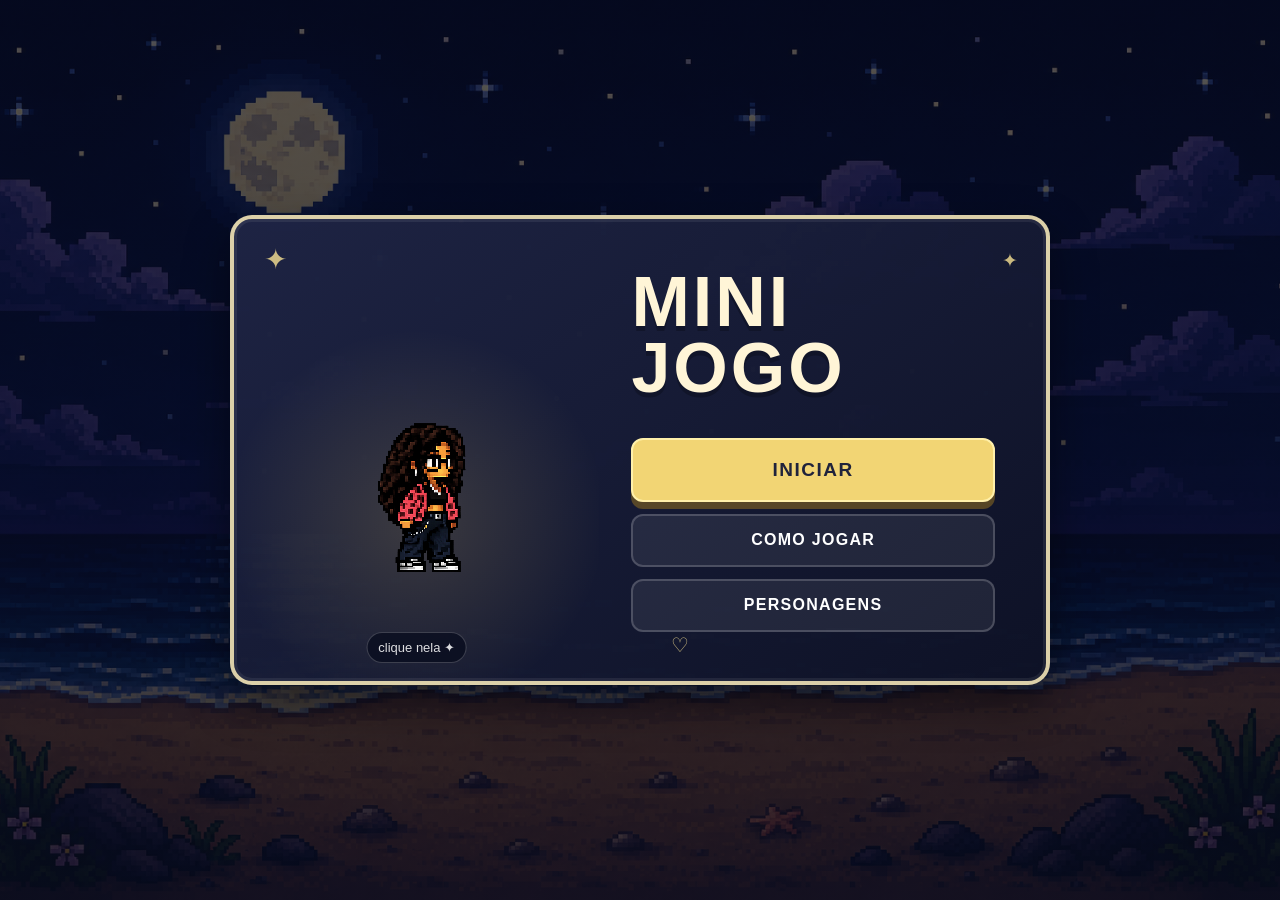
==== index.html @ ea9575a6 "Add files via upload" ====
<!DOCTYPE html>
<html lang="pt-BR">

<head>
  <meta charset="UTF-8">
  <meta
    name="viewport"
    content="width=device-width, initial-scale=1.0, viewport-fit=cover"
  >

  <title>Jogo dos Girassóis</title>

  <link rel="stylesheet" href="style.css">
</head>

<body class="menu-open">

  <!-- =====================
       TELA INICIAL
  ====================== -->
  <div id="startScreen">
    <div id="startCard">
      <div class="startDecor decor1">✦</div>
      <div class="startDecor decor2">✦</div>
      <div class="startDecor decor3">♡</div>

      <div class="startCharacterSide">
        <button id="mainCharacterCard" type="button" aria-label="Ver perfil da Sarah">
          <img src="personagem.png" alt="Sarah">
          <span class="clickHint">clique nela ✦</span>
        </button>
      </div>

      <div class="startMenuSide">
        <h1>MINI JOGO</h1>

        <div class="startButtons">
          <button id="startGameBtn" class="mainStartBtn" type="button">
            INICIAR
          </button>

          <button id="howToPlayBtn" type="button">
            COMO JOGAR
          </button>

          <button id="charactersBtn" type="button">
            PERSONAGENS
          </button>
        </div>
      </div>
    </div>
<!-- PERFIL RÁPIDO SARAH -->
    <div id="sarahQuickProfile" class="menuPopup">
      <div class="popupBox smallProfile">
        <button class="popupClose" data-close-popup type="button">×</button>

        <img src="personagem.png" alt="Sarah" class="profileSprite">

        <div class="profileText">
          <span class="tinyLabel">nome oficial</span>
          <h2>Sarah</h2>

          <span class="tinyLabel">apelido</span>
          <p>Coisinha</p>
        </div>
      </div>
    </div>

    <!-- COMO JOGAR -->
    <div id="howToPlayPopup" class="menuPopup">
      <div class="popupBox">
        <button class="popupClose" data-close-popup type="button">×</button>

        <h2>Como jogar</h2>

        <div class="howToContent">
          <p><strong>← → / A D</strong> para andar</p>
          <p><strong>↑ / W / espaço</strong> para pular</p>
          <p>Explore o mapa, pegue os itens e cuidado com os obstáculos.</p>
          <p>Algumas coisas só aparecem quando você descobre o que fazer.</p>
        </div>
      </div>
    </div>

    <!-- PERSONAGENS -->
    <div id="charactersPopup" class="menuPopup">
      <div class="popupBox charactersBox">
        <button class="popupClose" data-close-popup type="button">×</button>

        <h2>Personagens</h2>

        <div class="characterGrid">
          <div class="characterProfileCard">
            <img src="personagem.png" alt="Sarah">

            <div>
              <span class="tinyLabel">nome oficial</span>
              <h3>Sarah</h3>

              <span class="tinyLabel">apelido</span>
              <p>Coisinha</p>

              <span class="tinyLabel">descrição</span>
              <p>linda, engraçada, inteligente, majestosa, charmosa, delicada e gostosa.</p>
            </div>
          </div>

          <div class="characterProfileCard">
            <img src="personagem2.png" alt="Nati">

            <div>
              <span class="tinyLabel">nome</span>
              <h3>Nati</h3>

              <span class="tinyLabel">descrição</span>
              <p>sortuda.</p>
            </div>
          </div>
        </div>
      </div>
    </div>
  </div>

<!-- TELA DA MISSÃO -->
<div id="missionScreen">
  <div class="missionBox">

    <span class="missionMini">antes de começar...</span>

    <h2>SUA MISSÃO</h2>

    <p class="missionIntro">
      Você precisa chegar até o final do caminho.
    </p>

    <div class="missionGoals">

      <div class="missionGoal">
        <span>🌻</span>
        <p>Colete os <strong>13 girassóis</strong></p>
      </div>

      <div class="missionGoal">
        <span>🔑</span>
        <p>Encontre a <strong>chave</strong></p>
      </div>

      <div class="missionGoal">
        <span>✦</span>
        <p>Descubra o que está te esperando no final.</p>
      </div>

    </div>

    <button id="beginAdventureBtn">
      COMEÇAR A AVENTURA →
    </button>

  </div>
</div>

<div id="game">

  <div id="counter">🌻 0/13 &nbsp; 🔑 0</div>

  <div id="world">

    <!-- =====================
         CENÁRIOS
    ====================== -->

    <div id="nightArea" class="area"></div>

    <div id="nightToDay">
      <div class="transition-night"></div>
      <div class="transition-day"></div>
    </div>

    <div id="dayArea" class="area"></div>

    <div id="dayToSunset">
      <div class="transition-day-bg"></div>
      <div class="transition-sunset"></div>
    </div>

    <div id="sunsetArea" class="area"></div>


    <!-- =====================
         VAGA-LUMES
    ====================== -->

    <span class="firefly" style="left:500px; bottom:330px;"></span>
    <span class="firefly" style="left:650px; bottom:250px;"></span>
    <span class="firefly" style="left:850px; bottom:390px;"></span>
    <span class="firefly" style="left:1050px; bottom:280px;"></span>
    <span class="firefly" style="left:1320px; bottom:350px;"></span>
    <span class="firefly" style="left:1700px; bottom:320px;"></span>
    <span class="firefly" style="left:1950px; bottom:400px;"></span>

    <!-- AVISO DOS PÁSSAROS -->

<div
  id="birdWarning"
  style="left:3550px;">
  ⚠ Cuidado<br>
  com os pássaros!
</div>
    <!-- =====================
         AVES / INIMIGOS
    ====================== -->

    <div
      class="bird"
      data-start="3600"
      data-range="340"
      data-speed="1.4"
      data-bottom="390"
      style="left:3600px; bottom:390px;">
      🐦
    </div>

    <div
      class="bird"
      data-start="6100"
      data-range="420"
      data-speed="1.8"
      data-bottom="330"
      style="left:6100px; bottom:330px;">
      🐦
    </div>

    <div
      class="bird"
      data-start="7350"
      data-range="330"
      data-speed="2.1"
      data-bottom="410"
      style="left:7350px; bottom:410px;">
      🐦
    </div>


    <!-- =====================
         NOITE
    ====================== -->

    <div
      class="platform log"
      data-x="1100"
      style="left:1100px;">
    </div>

    <div
      class="platform rock"
      data-x="1800"
      style="left:1800px;">
    </div>


    <!-- COGUMELO -->

    <div
      id="bounceMushroom"
      data-x="2050"
      style="left:2050px;">
    </div>


    <div
      class="platform crate"
      data-x="2450"
      style="left:2450px;">
    </div>


    <!-- =====================
         CAIXOTES DA CHAVE
    ====================== -->

    <div
      class="floating-crate normal-crate"
      data-x="2800"
      style="left:2800px;">
    </div>

    <div
      class="floating-crate normal-crate"
      data-x="2920"
      style="left:2920px;">
    </div>

    <div
      id="specialCrate"
      class="floating-crate special-crate"
      data-x="3040"
      style="left:3040px;">
    </div>

    <div
      class="floating-crate normal-crate"
      data-x="3160"
      style="left:3160px;">
    </div>

    <div
      class="floating-crate normal-crate"
      data-x="3280"
      style="left:3280px;">
    </div>


    <img
      id="secretKey"
      src="chave.png"
      alt=""
      draggable="false"
    >


    <!-- =====================
         DIA
    ====================== -->

    <div
      class="platform crate"
      data-x="3500"
      style="left:3500px;">
    </div>


    <!-- CAIXOTE EMPURRÁVEL -->

    <div
      id="pushableCrate"
      data-x="3850">
    </div>


    <!-- PLATAFORMA ALTA DO PUZZLE -->

    <div
      id="puzzleLedge"
      data-x="4200"
      style="left:4200px;">
    </div>


    <!-- CAIXOTE FIXO PARA VOLTAR DO PAREDÃO -->

    <div
      id="returnCrate"
      data-x="4480"
      style="left:4480px;">
    </div>


    <!-- =====================
         RIO
    ====================== -->

    <div
      class="river"
      data-x="4700"
      data-width="430"
      style="left:4700px; width:430px;">
    </div>


    <!-- TRONCO NO RIO -->

    <div
      id="riverLog"
      data-x="4825"
      style="left:4825px;">
    </div>


    <div
      class="platform rock"
      data-x="5250"
      style="left:5250px;">
    </div>

<!-- =====================
     NUVEM MÓVEL
===================== -->

<div
  id="movingCloud"
  data-start="5380"
  data-range="170"
  style="left:5380px;">
</div>


<!-- GIRASSOL DA NUVEM -->

<div
  class="sunflower"
  data-x="5485"
  data-y="390"
  style="left:5485px; bottom:390px;">
  🌻
</div>
    <!-- =====================
         MOITA SECRETA
    ====================== -->

    <div
      id="secretBush"
      data-x="5750"
      style="left:5750px;">

      <span id="secretSunflower">🌻</span>

    </div>


    <!-- =====================
         PÔR DO SOL
    ====================== -->

    <div
      class="platform rock"
      data-x="6500"
      style="left:6500px;">
    </div>


    <!-- BOTÃO -->

    <div
      id="floorButton"
      data-x="6800"
      style="left:6800px;">
    </div>


    <!-- PLATAFORMA MÓVEL -->

    <div
      id="risingPlatform"
      data-x="7050"
      style="left:7050px;">
    </div>


    <div
      class="platform crate"
      data-x="7400"
      style="left:7400px;">
    </div>


    <!-- DESAFIO DAS PLATAFORMAS TEMPORÁRIAS -->

    <div
      id="temporaryButton"
      data-x="7850"
      style="left:7850px;">
    </div>

    <div class="temporary-platform" data-x="7970" data-bottom="175" style="left:7970px; bottom:175px;"></div>
    <div class="temporary-platform" data-x="8170" data-bottom="260" style="left:8170px; bottom:260px;"></div>
    <div class="temporary-platform" data-x="8370" data-bottom="345" style="left:8370px; bottom:345px;"></div>


   <!-- CHECKPOINT 1 -->

<div
  class="checkpoint"
  data-x="2350"
  style="left:2350px;">
  🚩
</div>


<!-- CHECKPOINT 2 -->

<div
  class="checkpoint"
  data-x="5160"
  style="left:5160px;">
  🚩
</div>


<!-- CHECKPOINT 3 -->

<div
  class="checkpoint"
  data-x="8200"
  style="left:8200px;">
  🚩
</div>
    <!-- =====================
         GIRASSÓIS
    ====================== -->

    <div
      class="sunflower"
      data-x="700"
      data-y="100"
      style="left:700px; bottom:100px;">
      🌻
    </div>

    <div
      class="sunflower"
      data-x="1220"
      data-y="205"
      style="left:1220px; bottom:205px;">
      🌻
    </div>

    <div
      class="sunflower"
      data-x="1860"
      data-y="250"
      style="left:1860px; bottom:250px;">
      🌻
    </div>


    <!-- COGUMELO NECESSÁRIO -->

    <div
      class="sunflower"
      data-x="2110"
      data-y="475"
      style="left:2110px; bottom:475px;">
      🌻
    </div>


    <div
      class="sunflower"
      data-x="3400"
      data-y="100"
      style="left:3400px; bottom:100px;">
      🌻
    </div>


    <!-- PUZZLE DO CAIXOTE -->

    <div
      class="sunflower"
      data-x="4280"
      data-y="350"
      style="left:4280px; bottom:350px;">
      🌻
    </div>


    <div
      class="sunflower"
      data-x="5300"
      data-y="260"
      style="left:5300px; bottom:260px;">
      🌻
    </div>

    <div
      id="runnerSunflower"
      class="sunflower runner-sunflower"
      data-x="6000"
      data-y="100"
      style="left:6000px; bottom:100px;">
      🌻
    </div>


    <div
      class="sunflower"
      data-x="6250"
      data-y="100"
      style="left:6250px; bottom:100px;">
      🌻
    </div>


    <!-- PLATAFORMA QUE SOBE -->

    <div
      class="sunflower"
      data-x="7110"
      data-y="470"
      style="left:7110px; bottom:470px;">
      🌻
    </div>


    <div
      class="sunflower"
      data-x="7470"
      data-y="245"
      style="left:7470px; bottom:245px;">
      🌻
    </div>

    <div
      class="sunflower"
      data-x="8450"
      data-y="455"
      style="left:8450px; bottom:455px;">
      🌻
    </div>



    <!-- =====================
         FINAL DA FASE
    ====================== -->

    <!-- aparece somente depois de pegar todos os girassóis -->
    <div
      id="finalButton"
      style="left:8700px;">
    </div>

    <!-- fica em cima da última plataforma temporária -->
    <div
      id="finalDoor"
      style="left:8390px; bottom:380px;">
    </div>


    <!-- =====================
         BURACOS
    ====================== -->


    <!-- VÃO DA NUVEM -->
    <div
      class="hole cloud-gap"
      data-x="5380"
      data-width="360"
      style="left:5380px; width:360px;">
    </div>

    <div
      class="hole"
      data-x="1500"
      data-width="140"
      style="left:1500px; width:140px;">
    </div>

    <div
      class="hole"
      data-x="7600"
      data-width="220"
      style="left:7600px; width:220px;">
    </div>


    <!-- CHÃO -->

    <div id="ground"></div>


    <!-- PERSONAGEM -->

    <div id="player"></div>

  </div>


  <div id="runMessage">CORRE! 🌻</div>


  <div id="doorMessage"></div>

  <div id="doorFade">
    <div id="doorFadeText"></div>
  </div>

  <!-- =====================
       CONTROLES
  ====================== -->

  <div id="controls">

    <div class="left-controls">

      <button id="leftBtn">◀</button>

      <button id="rightBtn">▶</button>

    </div>

    <button id="jumpBtn">▲</button>

  </div>

</div>
  <!-- PRAIA FINAL -->
  <section id="beachScene">
    <div id="cinematicShade"></div>
    <img id="beachPlayer" src="personagem.png" alt="">
    

    <div id="beachCounter">
      🌻 <span id="beachFlowerCount">0</span>
      &nbsp;&nbsp;
      🔑 <span id="beachKeyCount">0</span>
    </div>

    <div id="beachIntro">
      <span>Clique na caixa para colocar os girassóis 🌻</span>
    </div>

    <div id="flowerDropBox" role="button" aria-label="Colocar os girassóis na caixa" tabindex="0">
      <div class="dropBoxLid"></div>
      <div class="dropBoxBody"></div>
      <span class="dropHint">🌻</span>
    </div>

    <!-- NAT -->
    <img id="natCharacter" src="personagem2.png" alt=""> 

    <div id="natSpeech">
      Isso é pra você.
    </div>

    <!-- BUQUÊ: salve a imagem escolhida como buque.png -->
    <img id="finalBouquet" src="buque.png" alt="Buquê de girassóis">

    <div id="finalThankYou">
      <p>obrigada por existir.</p>
      <p>você me faz feliz. ♡</p>
    </div>

    <div id="beachMessage"></div>

    <button id="backToStartBtn" type="button">
      ↩ Voltar ao início
    </button>
  </section>
  <script src="game.js"></script>




</body>
</html>
---- style.css ----
* {
  margin: 0;
  padding: 0;
  box-sizing: border-box;
}

html,
body {
  width: 100%;
  height: 100%;
}

body {
  overflow: hidden;
  background: #111;
}


/* =====================
   JOGO
===================== */

#game {
  width: 100vw;
  height: 100vh;

  position: relative;

  overflow: hidden;

  background: #111;
}


/* =====================
   MUNDO
===================== */

#world {
  position: absolute;

  left: 0;
  top: 0;

  width: 9000px;
  height: 100vh;
}


/* =====================
   CENÁRIOS
===================== */

.area {
  position: absolute;

  top: 0;

  height: 100vh;

  background-size: auto 100%;
  background-repeat: repeat-x;
  background-position: center bottom;

  z-index: 0;
}


/* NOITE */

#nightArea {
  left: 0;

  width: 2500px;

  background-image: url("noite.png");
}


/* TRANSIÇÃO */

#nightToDay {
  position: absolute;

  left: 2500px;
  top: 0;

  width: 1000px;
  height: 100vh;

  z-index: 0;
}

.transition-night,
.transition-day {
  position: absolute;

  inset: 0;

  background-size: auto 100%;
  background-repeat: repeat-x;
  background-position: center bottom;
}


.transition-night {
  background-image: url("noite.png");

  mask-image:
    linear-gradient(
      to right,
      black,
      transparent
    );

  -webkit-mask-image:
    linear-gradient(
      to right,
      black,
      transparent
    );
}


.transition-day {
  background-image: url("dia.png");

  mask-image:
    linear-gradient(
      to right,
      transparent,
      black
    );

  -webkit-mask-image:
    linear-gradient(
      to right,
      transparent,
      black
    );
}


/* DIA */

#dayArea {
  position: absolute;

  left: 3500px;
  top: 0;

  width: 2000px;
  height: 100vh;

  background-image: url("dia.png");

  background-size: auto 100%;
  background-repeat: repeat-x;
  background-position: center bottom;
}


/* DIA → PÔR DO SOL */

#dayToSunset {
  position: absolute;

  left: 5500px;
  top: 0;

  width: 1000px;
  height: 100vh;

  z-index: 0;
}


.transition-day-bg,
.transition-sunset {
  position: absolute;

  inset: 0;

  background-size: auto 100%;
  background-repeat: repeat-x;
  background-position: center bottom;
}


.transition-day-bg {
  background-image: url("dia.png");

  mask-image:
    linear-gradient(
      to right,
      black,
      transparent
    );

  -webkit-mask-image:
    linear-gradient(
      to right,
      black,
      transparent
    );
}


.transition-sunset {
  background-image: url("cenario.png");

  mask-image:
    linear-gradient(
      to right,
      transparent,
      black
    );

  -webkit-mask-image:
    linear-gradient(
      to right,
      transparent,
      black
    );
}


/* PÔR DO SOL */

#sunsetArea {
  left: 6500px;

  width: 2500px;

  background-image: url("cenario.png");
}


/* =====================
   CHÃO
===================== */

#ground {
  position: absolute;

  left: 0;
  bottom: 0;

  width: 9000px;
  height: 90px;

  background: #5a3b22;

  border-top:
    18px solid #6f8f3a;

  z-index: 2;
}


/* =====================
   PERSONAGEM
===================== */

#player {
  position: absolute;

  left: 60px;
  bottom: -60px;

  width: 350px;
  height: 400px;

  background-image:
    url("personagem.png");

  background-size: contain;
  background-repeat: no-repeat;
  background-position: center bottom;

  z-index: 20;
}


/* =====================
   PLATAFORMAS
===================== */

.platform {
  position: absolute;

  bottom: 90px;

  background-size: contain;
  background-repeat: no-repeat;
  background-position: center bottom;

  z-index: 5;
}


.log {
  width: 300px;
  height: 120px;

  background-image:
    url("tronco.png");

  transform:
    translateY(18px);
}


.rock {
  width: 180px;
  height: 150px;

  background-image:
    url("pedra.png");

  transform:
    translateY(18px);
}


.crate {
  width: 130px;
  height: 130px;

  background-image:
    url("caixote.png");

  transform:
    translateY(12px);
}


/* =====================
   COGUMELO
===================== */

#bounceMushroom {
  position: absolute;

  bottom: 90px;

  width: 130px;
  height: 120px;

  background-image:
    url("cogumelo.png");

  background-size: contain;
  background-repeat: no-repeat;
  background-position: center bottom;

  image-rendering: pixelated;

  z-index: 12;
}


#bounceMushroom.bounce {
  animation:
    mushroomBounce 0.25s ease;
}


@keyframes mushroomBounce {

  0% {
    transform: scale(1);
  }

  40% {
    transform:
      scaleX(1.15)
      scaleY(0.65);
  }

  100% {
    transform: scale(1);
  }

}


/* =====================
   CAIXOTES FLUTUANTES
===================== */

.floating-crate {
  position: absolute;

  bottom: 270px;

  width: 110px;
  height: 110px;

  background-size: contain;
  background-repeat: no-repeat;
  background-position: center;

  image-rendering: pixelated;

  z-index: 8;
}


.normal-crate {
  background-image:
    url("normal.png");
}


.special-crate {
  background-image:
    url("especial.png");

  filter:
    drop-shadow(
      0 0 7px
      rgba(255,215,70,0.7)
    );
}


.special-crate.hit {
  animation:
    specialHit 0.25s;
}


@keyframes specialHit {

  50% {
    transform:
      translateY(-12px);
  }

}


/* =====================
   CHAVE
===================== */

#secretKey {
  position: absolute;

  width: 65px;

  opacity: 0;

  z-index: 15;

  pointer-events: none;

  image-rendering: pixelated;
}


#secretKey.revealed {
  opacity: 1;

  animation:
    keyFloat 1s ease-in-out infinite;
}


#secretKey.collected {
  display: none;
}


@keyframes keyFloat {

  50% {
    transform:
      translateY(-10px);
  }

}


/* =====================
   CAIXOTE EMPURRÁVEL
===================== */

#pushableCrate {
  position: absolute;

  left: 3850px;
  bottom: 90px;

  width: 130px;
  height: 130px;

  background-image:
    url("normal.png");

  background-size: contain;
  background-repeat: no-repeat;
  background-position: center bottom;

  image-rendering: pixelated;

  z-index: 8;
}


/* PLATAFORMA ALTA */

#puzzleLedge {
  position: absolute;

  bottom: 90px;

  width: 260px;
  height: 260px;

  background: #5a3b22;

  border-top: 18px solid #6f8f3a;

  z-index: 5;
}


/* =====================
   RIO
===================== */

.river {
  position: absolute;

  bottom: 0;

  height: 108px;

  background: #4d9ed1;

  border-top: 18px solid #7bd0ed;

  z-index: 3;

  /* impede as ondinhas de vazarem */
  overflow: hidden;
}


.river::after {
  content: "";

  position: absolute;

  top: 35px;
  left: 0;

  width: 200%;
  height: 5px;

  background:
    repeating-linear-gradient(
      to right,
      rgba(255,255,255,.55) 0 20px,
      transparent 20px 45px
    );

  animation: riverMove 2s linear infinite;
}


@keyframes riverMove {

  from {
    transform: translateX(0);
  }

  to {
    transform: translateX(-100px);
  }

}


/* =====================
   TRONCO DO RIO
===================== */

#riverLog {
  position: absolute;

  bottom: 105px;

  width: 190px;
  height: 75px;

  background-image:
    url("tronco.png");

  background-size: contain;
  background-repeat: no-repeat;
  background-position: center;

  z-index: 8;
}


/* =====================
   GIRASSÓIS
===================== */

.sunflower {
  position: absolute;

  font-size: 55px;

  z-index: 10;
}


/* =====================
   MOITA SECRETA
===================== */

#secretBush {
  position: absolute;

  bottom: 90px;

  width: 220px;
  height: 110px;

  z-index: 9;

  background:
    radial-gradient(circle at 20% 65%, #3f8746 0 32%, transparent 33%),
    radial-gradient(circle at 38% 45%, #4d9c52 0 34%, transparent 35%),
    radial-gradient(circle at 56% 55%, #397940 0 36%, transparent 37%),
    radial-gradient(circle at 74% 42%, #4a934e 0 32%, transparent 33%),
    radial-gradient(circle at 88% 68%, #35733b 0 28%, transparent 29%);

  filter:
    drop-shadow(0 5px 0 rgba(0,0,0,0.18));
}


/* folhinhas de baixo */

#secretBush::before {
  content: "";

  position: absolute;

  left: 12px;
  right: 12px;
  bottom: 0;

  height: 42px;

  background:
    repeating-linear-gradient(
      120deg,
      #2f6836 0 12px,
      #3e7e43 12px 24px
    );

  clip-path:
    polygon(
      0 100%,
      5% 45%,
      12% 78%,
      20% 28%,
      28% 72%,
      38% 20%,
      48% 70%,
      58% 25%,
      68% 72%,
      78% 30%,
      87% 75%,
      95% 40%,
      100% 100%
    );
}


/* flor escondida */

#secretSunflower {
  position: absolute;

  left: 82px;
  bottom: 35px;

  font-size: 50px;

  opacity: 0;

  transform:
    translateY(20px)
    scale(0.7);

  transition:
    0.35s ease;

  z-index: 10;
}


#secretBush.discovered
#secretSunflower {
  opacity: 1;

  transform:
    translateY(-50px)
    scale(1);
}


/* =====================
   BOTÃO
===================== */

#floorButton {
  position: absolute;

  bottom: 90px;

  width: 85px;
  height: 22px;

  background:
    #ddbd46;

  border:
    5px solid #72521c;

  z-index: 8;

  transition:
    0.15s;
}


#floorButton.pressed {
  height: 10px;

  background:
    #ffe36e;
}


/* =====================
   PLATAFORMA MÓVEL
===================== */

#risingPlatform {
  position: absolute;

  bottom: 90px;

  width: 220px;
  height: 55px;

  background:
    #654329;

  border-top:
    12px solid #78984b;

  z-index: 7;
}


/* =====================
   CHECKPOINT
===================== */

.checkpoint {
  position: absolute;

  bottom: 90px;

  width: 55px;
  height: 100px;

  display: flex;
  justify-content: center;
  align-items: flex-start;

  font-size: 36px;

  opacity: 0.45;

  z-index: 6;

  transition:
    opacity 0.3s ease,
    transform 0.3s ease,
    filter 0.3s ease;
}


/* checkpoint ativado */

.checkpoint.active {
  opacity: 1;

  transform: scale(1.15);

  filter:
    drop-shadow(
      0 0 7px
      rgba(255, 220, 80, 0.8)
    );
}

/* =====================
   VAGA-LUMES
===================== */

.firefly {
  position: absolute;

  width: 7px;
  height: 7px;

  border-radius: 50%;

  background:
    #ffe66d;

  box-shadow:
    0 0 7px #ffe66d,
    0 0 15px #ffe66d;

  z-index: 4;

  animation:
    fireflyMove
    2s ease-in-out
    infinite alternate;
}


@keyframes fireflyMove {

  from {
    margin-top: -8px;
  }

  to {
    margin-top: 8px;
  }

}


/* =====================
   BURACOS
===================== */

.hole {
  position: absolute;

  bottom: 0;

  height: 110px;

  background:
    #080808;

  z-index: 3;
}


/* =====================
   HUD
===================== */

#counter {
  position: fixed;

  top: 20px;
  left: 20px;

  padding:
    8px 15px;

  background:
    rgba(0,0,0,.4);

  color: white;

  border-radius:
    12px;

  font:
    25px Arial;

  z-index: 1000;
}


/* =====================
   CONTROLES
===================== */

#controls {
  position: fixed;

  left: 0;
  right: 0;
  bottom: 20px;

  display: flex;

  justify-content:
    space-between;

  padding:
    0 25px;

  pointer-events: none;

  z-index: 1000;
}


.left-controls {
  display: flex;

  gap: 15px;
}


#controls button {
  width: 65px;
  height: 65px;

  border:
    2px solid
    rgba(255,255,255,.5);

  border-radius: 50%;

  background:
    rgba(0,0,0,.3);

  color: white;

  font-size: 26px;

  pointer-events: auto;

  touch-action: none;

  user-select: none;
}

/* =====================
   NOVAS INTERAÇÕES
===================== */

#returnCrate {
  position: absolute;
  bottom: 90px;
  width: 130px;
  height: 130px;
  background-image: url("normal.png");
  background-size: contain;
  background-repeat: no-repeat;
  background-position: center bottom;
  image-rendering: pixelated;
  z-index: 8;
}

.runner-sunflower {
  transition: left .35s ease, transform .2s ease;
}
.runner-sunflower.scared { animation: sunflowerScared .22s ease; }
@keyframes sunflowerScared {
  25% { transform: rotate(-12deg); }
  50% { transform: rotate(12deg); }
  75% { transform: rotate(-8deg); }
}

#temporaryButton {
  position: absolute; bottom: 90px; width: 90px; height: 22px;
  background: #d8bb4d; border: 5px solid #76541e;
  border-radius: 8px 8px 2px 2px; z-index: 8; transition: .15s;
}
#temporaryButton.pressed { height: 10px; background: #ffe66d; }
.temporary-platform {
  position: absolute; width: 150px; height: 35px;
  background: #68472d; border-top: 10px solid #7d9c4b; border-radius: 5px;
  z-index: 8; opacity: 0; transform: scale(0); pointer-events: none;
}
.temporary-platform.active { opacity: 1; transform: scale(1); pointer-events: auto; animation: platformAppear .25s ease; }
@keyframes platformAppear { from { opacity:0; transform:scale(.3); } to { opacity:1; transform:scale(1); } }
.temporary-platform.warning { animation: platformWarning .25s linear infinite; }
@keyframes platformWarning { 50% { opacity:.25; } }
#runMessage {
  position: fixed; left:50%; top:30%; transform:translate(-50%,-50%) scale(.5);
  font: bold 48px Arial; color:white; text-shadow:0 3px 0 #66451e,0 0 15px rgba(255,225,80,.8);
  opacity:0; pointer-events:none; z-index:2000;
}
#runMessage.show { animation: runMessage 1s ease forwards; }
@keyframes runMessage {
  0% { opacity:0; transform:translate(-50%,-50%) scale(.4); }
  20% { opacity:1; transform:translate(-50%,-50%) scale(1.15); }
  75% { opacity:1; transform:translate(-50%,-50%) scale(1); }
  100% { opacity:0; transform:translate(-50%,-70%) scale(1); }
}


/* =====================================================
   FINAL DA FASE + PRAIA FINAL (VERSÃO ATUAL)
   Este bloco fica no fim do CSS para sobrescrever versões antigas.
===================================================== */

/* ---------- BOTÃO VERMELHO ---------- */
#finalButton {
  position: absolute;
  bottom: 90px;
  width: 92px;
  height: 24px;
  background: #c93636;
  border: 5px solid #6e1818;
  border-radius: 9px 9px 3px 3px;
  z-index: 12;
  opacity: 0;
  transform: translateY(8px) scale(.7);
  pointer-events: none;
  transition: opacity .3s ease, transform .3s ease, height .15s ease, background .15s ease;
}

#finalButton.visible {
  opacity: 1;
  transform: translateY(0) scale(1);
  pointer-events: auto;
}

#finalButton.pressed {
  height: 11px;
  background: #ff5555;
}

/* ---------- PORTA FINAL ---------- */
#finalDoor {
  position: absolute;
  width: 220px;
  height: 280px;
  background-image: url("porta.png");
  background-size: contain;
  background-repeat: no-repeat;
  background-position: center bottom;
  image-rendering: pixelated;
  z-index: 16;
  opacity: 0;
  transform: translateY(28px) scale(.72);
  pointer-events: none;
  transition: opacity .45s ease, transform .45s ease, filter .25s ease;
}

#finalDoor.visible {
  opacity: 1;
  transform: translateY(0) scale(1);
  pointer-events: auto;
}

#finalDoor.open {
  filter: drop-shadow(0 0 12px rgba(255, 220, 110, .9));
}

#doorMessage {
  position: fixed;
  left: 50%;
  top: 23%;
  transform: translate(-50%, -50%);
  max-width: min(430px, 85vw);
  padding: 12px 18px;
  background: rgba(0, 0, 0, .78);
  border: 2px solid rgba(255, 255, 255, .25);
  border-radius: 12px;
  color: white;
  font: bold 19px Arial, sans-serif;
  text-align: center;
  opacity: 0;
  pointer-events: none;
  z-index: 4000;
}

#doorMessage.show { animation: finalDoorMessage 2.1s ease; }

@keyframes finalDoorMessage {
  0% { opacity: 0; transform: translate(-50%, -42%); }
  15% { opacity: 1; transform: translate(-50%, -50%); }
  78% { opacity: 1; transform: translate(-50%, -50%); }
  100% { opacity: 0; transform: translate(-50%, -58%); }
}

#doorFade {
  position: fixed;
  inset: 0;
  display: flex;
  align-items: center;
  justify-content: center;
  background: #05070d;
  opacity: 0;
  pointer-events: none;
  z-index: 5000;
  transition: opacity .8s ease;
}

#doorFade.active {
  opacity: 1;
  pointer-events: auto;
}

#doorFadeText {
  color: white;
  font: 22px Arial, sans-serif;
}

/* ---------- PRAIA ---------- */
#beachScene {
  position: fixed;
  inset: 0;
  display: none;
  overflow: hidden;
  background-image: url("praia.png");
  background-size: cover;
  background-repeat: no-repeat;
  background-position: center;
  z-index: 3500;
}

#beachScene.active { display: block; }

#beachPlayer {
  position: absolute;
  left: 8%;
  bottom: -52px;
  width: 360px;
  height: auto;
  image-rendering: pixelated;
  z-index: 5;
}

/* Contador exclusivo da praia */
#beachCounter {
  position: absolute;
  top: 22px;
  left: 22px;
  padding: 9px 15px;
  background: rgba(8, 12, 35, .76);
  border: 2px solid rgba(255, 255, 255, .30);
  border-radius: 11px;
  color: white;
  font: bold 20px Arial, sans-serif;
  z-index: 30;
  opacity: 1;
  transition: opacity .55s ease, transform .55s ease;
}

#beachCounter.gone {
  opacity: 0;
  transform: translateY(-8px);
}

#beachIntro {
  position: absolute;
  left: 50%;
  top: 12%;
  transform: translate(-50%, -10px);
  display: flex;
  flex-direction: column;
  gap: 7px;
  width: min(650px, 84vw);
  padding: 15px 20px;
  background: rgba(8, 12, 35, .78);
  border: 3px solid rgba(255, 238, 184, .7);
  border-radius: 12px;
  color: white;
  font: 19px Arial, sans-serif;
  text-align: center;
  z-index: 10;
  opacity: 0;
  transition: opacity .5s ease, transform .5s ease;
}

#beachIntro.show {
  opacity: 1;
  transform: translate(-50%, 0);
}

/* ---------- CAIXA DOS GIRASSÓIS ---------- */
#flowerDropBox {
  position: absolute;
  left: 66%;
  bottom: 105px;
  width: 115px;
  height: 82px;
  z-index: 7;
  cursor: pointer;
  transition: opacity .45s ease, transform .45s ease, filter .25s ease;
}

#flowerDropBox:hover {
  filter: drop-shadow(0 0 9px rgba(255, 220, 90, .75));
}

.dropBoxBody {
  position: absolute;
  left: 0;
  bottom: 0;
  width: 100%;
  height: 60px;
  background: repeating-linear-gradient(90deg, #8d512c 0 16px, #a86535 16px 32px);
  border: 6px solid #4f2a1b;
}

.dropBoxLid {
  position: absolute;
  left: -4px;
  top: 0;
  width: calc(100% + 8px);
  height: 24px;
  background: #a86535;
  border: 6px solid #4f2a1b;
  transform: rotate(-10deg) translateY(-8px);
  transform-origin: left bottom;
}

.dropHint {
  position: absolute;
  left: 50%;
  top: 50%;
  transform: translate(-50%, -50%);
  font-size: 31px;
  z-index: 3;
  animation: dropHintPulse 1.1s ease-in-out infinite;
}

@keyframes dropHintPulse {
  0%, 100% { transform: translate(-50%, -50%) scale(1); }
  50% { transform: translate(-50%, -58%) scale(1.13); }
}

#flowerDropBox.depositing { animation: dropBoxShake .16s linear infinite; }
@keyframes dropBoxShake { 0%,100% { margin-left: 0; } 50% { margin-left: 4px; } }

#flowerDropBox.gone {
  opacity: 0;
  transform: translateY(20px) scale(.55);
  pointer-events: none;
}

.flyingFinalFlower {
  position: fixed;
  font-size: 34px;
  z-index: 6000;
  pointer-events: none;
  transition: left .38s ease-in, top .38s ease-in, transform .38s ease-in, opacity .38s ease-in;
}

/* ---------- NAT ---------- */
#natCharacter {
  position: absolute;
  right: 10%;
  bottom: -42px;
  width: 300px;
  height: auto;
  image-rendering: pixelated;
  opacity: 0;
  transform: translateY(24px) scale(.94);
  transition: opacity .7s ease, transform .7s ease;
  z-index: 8;
  pointer-events: none;
}

#natCharacter.show {
  opacity: 1;
  transform: translateY(0) scale(1);
}

#natSpeech {
  position: absolute;
  right: 20%;
  bottom: 270px;
  padding: 10px 16px;
  background: rgba(8, 12, 35, .84);
  border: 2px solid rgba(255,255,255,.35);
  border-radius: 12px;
  color: white;
  font: bold 18px Arial, sans-serif;
  opacity: 0;
  transform: translateY(8px);
  transition: opacity .4s ease, transform .4s ease;
  z-index: 12;
  pointer-events: none;
}

#natSpeech.show {
  opacity: 1;
  transform: translateY(0);
}

/* ---------- PRESENTE ---------- */
#finalGift {
  position: absolute;
  left: 50%;
  bottom: 105px;
  width: 92px;
  height: 82px;
  transform: translateX(-50%) translateY(18px) scale(.7);
  opacity: 0;
  background: transparent;
  border: 0;
  padding: 0;
  cursor: pointer;
  z-index: 14;
  pointer-events: none;
  transition: opacity .45s ease, transform .45s ease, filter .25s ease;
}

#finalGift.show {
  opacity: 1;
  transform: translateX(-50%) translateY(0) scale(1);
  pointer-events: auto;
  animation: giftFloat 1.25s ease-in-out infinite alternate;
}

#finalGift:hover { filter: drop-shadow(0 0 10px rgba(255,225,100,.8)); }
#finalGift.opened { opacity: 0; transform: translateX(-50%) scale(.35); pointer-events: none; }

.giftBox {
  position: absolute;
  left: 8px;
  bottom: 0;
  width: 76px;
  height: 58px;
  background: #c7964e;
  border: 6px solid #51331f;
}

.giftLid {
  position: absolute;
  left: 2px;
  top: 11px;
  width: 88px;
  height: 26px;
  background: #ddb25f;
  border: 6px solid #51331f;
  z-index: 2;
}

.giftRibbonV {
  position: absolute;
  left: 39px;
  bottom: 0;
  width: 14px;
  height: 70px;
  background: #132d69;
  z-index: 3;
}

.giftRibbonH {
  position: absolute;
  left: 8px;
  bottom: 24px;
  width: 76px;
  height: 13px;
  background: #132d69;
  z-index: 3;
}

.giftBow {
  position: absolute;
  left: 50%;
  top: -3px;
  transform: translateX(-50%) rotate(45deg);
  color: #183b85;
  font-size: 34px;
  z-index: 5;
  text-shadow: -5px 0 #0b1b43, 5px 0 #0b1b43;
}

@keyframes giftFloat {
  from { margin-bottom: 0; }
  to { margin-bottom: 7px; }
}

/* ---------- BUQUÊ ---------- */
#finalBouquet {
  position: absolute;
  left: 50%;
  bottom: 82px;
  width: min(430px, 46vw);
  height: auto;
  transform: translateX(-50%) translateY(30px) scale(.08) rotate(-4deg);
  transform-origin: center bottom;
  opacity: 0;
  z-index: 18;
  pointer-events: none;
  image-rendering: pixelated;
  filter: drop-shadow(0 12px 12px rgba(0,0,0,.35));
  transition: opacity .35s ease, transform .72s cubic-bezier(.18,.9,.25,1.25);
}

#finalBouquet.show {
  opacity: 1;
  transform: translateX(-50%) translateY(0) scale(1) rotate(0);
}

/* estrelinhas do pop do buquê */
.bouquetSparkle {
  position: fixed;
  z-index: 6100;
  pointer-events: none;
  font-size: 23px;
  animation: bouquetSparkle .9s ease-out forwards;
}

@keyframes bouquetSparkle {
  0% { opacity: 0; transform: translate(-50%,-50%) scale(.2) rotate(0); }
  25% { opacity: 1; }
  100% { opacity: 0; transform: translate(-50%,-110%) scale(1.25) rotate(35deg); }
}

/* ---------- FRASE FINAL ---------- */
#finalLoveMessage {
  position: absolute;
  left: 50%;
  top: 14%;
  transform: translateX(-50%);
  width: min(760px, 88vw);
  color: #fff9e9;
  text-align: center;
  font-family: Georgia, "Times New Roman", serif;
  text-shadow: 0 3px 8px rgba(0,0,0,.7);
  z-index: 25;
  pointer-events: none;
}

#loveLine1,
#loveLine2,
#loveLine3 {
  opacity: 0;
  transform: translateY(8px);
  transition: opacity .8s ease, transform .8s ease;
}

#loveLine1,
#loveLine2 {
  font-size: clamp(19px, 2.2vw, 30px);
  margin-bottom: 9px;
}

#loveLine3 {
  margin-top: 14px;
  font-size: clamp(34px, 5vw, 64px);
  font-weight: bold;
}

#loveLine1.show,
#loveLine2.show,
#loveLine3.show {
  opacity: 1;
  transform: translateY(0);
}

#beachMessage {
  position: absolute;
  left: 50%;
  bottom: 28%;
  transform: translateX(-50%);
  color: white;
  font: bold 18px Arial, sans-serif;
  opacity: 0;
  pointer-events: none;
}

/* mapa e controles somem na praia; beachCounter é separado deles */
body.beach-mode #world,
body.beach-mode #controls,
body.beach-mode #runMessage,
body.beach-mode #doorMessage,
body.beach-mode #counter {
  visibility: hidden;
}

@media (max-width: 800px) {
  #beachPlayer { width: 270px; left: -2%; bottom: -36px; }
  #natCharacter { width: 235px; right: 1%; bottom: -28px; }
  #natSpeech { right: 10%; bottom: 220px; font-size: 15px; }
  #flowerDropBox { left: 67%; bottom: 75px; width: 94px; height: 70px; }
  #beachIntro { top: 8%; font-size: 16px; }
  #beachCounter { top: 12px; left: 12px; font-size: 16px; }
  #finalGift { bottom: 78px; transform-origin: center bottom; }
  #finalBouquet { bottom: 58px; width: min(390px, 58vw); }
  #finalLoveMessage { top: 8%; }
}
/* =====================
   AVES / INIMIGOS
===================== */

.bird {
  position: absolute;

  width: 58px;
  height: 48px;

  display: flex;
  align-items: center;
  justify-content: center;

  font-size: 44px;
  line-height: 1;

  z-index: 14;

  user-select: none;
  pointer-events: none;

  transform-origin: center;

  filter:
    drop-shadow(
      0 3px 3px
      rgba(0, 0, 0, .25)
    );
}


/* =====================
   PLACA DOS PÁSSAROS
===================== */

#birdWarning {
  position: absolute;

  bottom: 110px;

  width: 155px;
  padding: 8px 10px;

  background: #8b5a2b;

  border: 4px solid #4f3018;
  border-radius: 2px;

  color: #fff1b8;

  font-family: Arial, sans-serif;
  font-size: 15px;
  font-weight: bold;

  line-height: 1.2;
  text-align: center;

  z-index: 12;

  box-shadow:
    inset 0 0 0 2px #b8793b,
    3px 4px 0 rgba(0, 0, 0, .25);
}

#birdWarning::after {
  content: "";

  position: absolute;

  width: 12px;
  height: 38px;

  left: 50%;
  top: 100%;

  transform: translateX(-50%);

  background: #4f3018;

  z-index: -1;
}
/* =====================
   NUVEM MÓVEL
===================== */

#movingCloud {
  position: absolute;

  bottom: 180px;

  width: 240px;
  height: 120px;

  background-image: url("nuvem.png");

  background-size: contain;
  background-repeat: no-repeat;
  background-position: center;

  image-rendering: pixelated;

  z-index: 8;
}/* =====================
   NAT NA PRAIA
===================== */

#natCharacter {
  position: absolute;

  left: 78%;
  bottom: -35px;

  width: 270px;
  height: auto;

  image-rendering: pixelated;

  opacity: 0;

  /*
    MAIS ACHATADINHA
    e virada para a esquerda
  */
  transform:
    scaleX(-1.12)
    scaleY(.86);

  transform-origin: center bottom;

  z-index: 9;
}


/* aparece */

#natCharacter.show {
  opacity: 1;
}


/* CAMINHA ATÉ ELA */

#natCharacter.walk {
  animation:
    natWalk 3s ease-in-out forwards;
}


@keyframes natWalk {

  0% {
    left: 78%;

    transform:
      translateY(0)
      scaleX(-1.12)
      scaleY(.86);
  }

  15% {
    transform:
      translateY(-5px)
      scaleX(-1.12)
      scaleY(.86);
  }

  30% {
    transform:
      translateY(0)
      scaleX(-1.12)
      scaleY(.86);
  }

  45% {
    transform:
      translateY(-5px)
      scaleX(-1.12)
      scaleY(.86);
  }

  60% {
    transform:
      translateY(0)
      scaleX(-1.12)
      scaleY(.86);
  }

  75% {
    transform:
      translateY(-5px)
      scaleX(-1.12)
      scaleY(.86);
  }

  100% {
    left: 42%;

    transform:
      translateY(0)
      scaleX(-1.12)
      scaleY(.86);
  }

}


/* =====================
   FALA
===================== */

#natSpeech {
  position: absolute;

  left: 52%;
  bottom: 280px;

  transform:
    translateX(-50%)
    translateY(8px);

  padding: 10px 16px;

  background:
    rgba(8, 12, 35, .85);

  border:
    2px solid rgba(255,255,255,.35);

  border-radius: 12px;

  color: white;

  font:
    bold 18px Arial, sans-serif;

  opacity: 0;

  transition:
    opacity .4s ease,
    transform .4s ease;

  z-index: 15;
}


#natSpeech.show {
  opacity: 1;

  transform:
    translateX(-50%)
    translateY(0);
}

/* =====================================================
   PRAIA - FINAL CINEMATOGRÁFICO
   Este bloco fica por último para sobrescrever versões antigas.
===================================================== */

#cinematicShade {
  position: absolute;
  inset: 0;

  background:
    radial-gradient(
      circle at 50% 62%,
      rgba(0,0,0,.05) 0 24%,
      rgba(0,0,0,.18) 58%,
      rgba(0,0,0,.34) 100%
    );

  opacity: 0;

  transition:
    opacity 2.4s ease;

  pointer-events: none;

  z-index: 4;
}

#cinematicShade.active {
  opacity: 1;
}


/* A primeira personagem continua andando na praia. */
#beachPlayer {
  z-index: 8;

  transition:
    left .04s linear;

  transform-origin:
    center bottom;
}

#beachPlayer.walking {
  animation:
    beachPlayerStep
    .24s ease-in-out
    infinite alternate;
}

@keyframes beachPlayerStep {
  from {
    margin-bottom: 0;
  }

  to {
    margin-bottom: 5px;
  }
}


/* O aviso é menor e menos "tela de tutorial". */
#beachIntro {
  top: 18%;

  width: auto;
  max-width: min(430px, 78vw);

  padding: 9px 14px;

  border-width: 2px;

  font-size: 17px;

  background:
    rgba(8, 12, 35, .70);
}


/* A caixa chama atenção sem piscar demais. */
#flowerDropBox {
  filter:
    drop-shadow(
      0 0 4px
      rgba(255, 220, 90, .18)
    );
}

#flowerDropBox.ready {
  animation:
    finalBoxWaiting
    1.45s ease-in-out
    infinite;
}

@keyframes finalBoxWaiting {
  0%, 100% {
    filter:
      drop-shadow(
        0 0 3px
        rgba(255, 220, 90, .25)
      );
  }

  50% {
    filter:
      drop-shadow(
        0 0 13px
        rgba(255, 220, 90, .88)
      );
  }
}

#flowerDropBox.complete {
  animation:
    finalBoxComplete
    .8s ease
    forwards;
}

@keyframes finalBoxComplete {
  0% {
    transform: scale(1);
    filter:
      drop-shadow(
        0 0 7px
        rgba(255,220,90,.5)
      );
  }

  45% {
    transform: scale(1.08);
    filter:
      drop-shadow(
        0 0 24px
        rgba(255,235,120,1)
      );
  }

  100% {
    transform: scale(1);
    filter:
      drop-shadow(
        0 0 12px
        rgba(255,230,100,.75)
      );
  }
}


/* Último girassol entra mais devagar. */
.lastFinalFlower {
  font-size: 42px;

  transition:
    left .95s cubic-bezier(.2,.7,.2,1),
    top .95s cubic-bezier(.2,.7,.2,1),
    transform .95s ease,
    opacity .95s ease !important;

  filter:
    drop-shadow(
      0 0 8px
      rgba(255,220,70,.85)
    );
}


/* NAT: mais achatadinha e entra andando de verdade. */
#natCharacter {
  left: 91%;
  right: auto;

  bottom: -35px;

  width: 270px;

  opacity: 0;

  transform:
    translateY(0)
    scaleX(-1.12)
    scaleY(.86);

  transform-origin:
    center bottom;

  transition:
    opacity .45s ease;

  z-index: 12;
}

#natCharacter.show {
  opacity: 1;

  transform:
    translateY(0)
    scaleX(-1.12)
    scaleY(.86);
}

#natCharacter.walk {
  animation:
    natCinematicWalk
    3.05s ease-out
    forwards;
}

@keyframes natCinematicWalk {
  0% {
    left: 91%;

    transform:
      translateY(0)
      scaleX(-1.12)
      scaleY(.86);
  }

  14% {
    transform:
      translateY(-5px)
      scaleX(-1.12)
      scaleY(.86);
  }

  28% {
    transform:
      translateY(0)
      scaleX(-1.12)
      scaleY(.86);
  }

  42% {
    transform:
      translateY(-5px)
      scaleX(-1.12)
      scaleY(.86);
  }

  56% {
    transform:
      translateY(0)
      scaleX(-1.12)
      scaleY(.86);
  }

  70% {
    transform:
      translateY(-5px)
      scaleX(-1.12)
      scaleY(.86);
  }

  84% {
    transform:
      translateY(0)
      scaleX(-1.12)
      scaleY(.86);
  }

  100% {
    left: 69%;

    transform:
      translateY(0)
      scaleX(-1.12)
      scaleY(.86);
  }
}


/* A fala fica perto da Nat quando ela para. */
#natSpeech {
  left: 68%;
  right: auto;

  bottom: 275px;

  transform:
    translateX(-50%)
    translateY(7px);

  font-size: 17px;
}

#natSpeech.show {
  transform:
    translateX(-50%)
    translateY(0);
}


/* O presente vem da Nat e desliza na direção dela. */
#finalGift {
  left: 70%;
  bottom: 100px;

  transform:
    translateX(-50%)
    translateY(10px)
    scale(.75);

  z-index: 16;
}

#finalGift.show {
  animation:
    giftFromNat
    .8s cubic-bezier(.2,.8,.2,1)
    forwards,
    giftFloat
    1.25s .8s ease-in-out
    infinite alternate;
}

@keyframes giftFromNat {
  from {
    left: 70%;
    opacity: 0;

    transform:
      translateX(-50%)
      translateY(8px)
      scale(.72);
  }

  to {
    left: 61%;
    opacity: 1;

    transform:
      translateX(-50%)
      translateY(0)
      scale(1);
  }
}

#finalGift.opening {
  pointer-events: none;

  animation:
    finalGiftShake
    .11s linear
    4;
}

@keyframes finalGiftShake {
  0%,100% {
    margin-left: 0;
    transform:
      translateX(-50%)
      rotate(0deg)
      scale(1);
  }

  50% {
    margin-left: 5px;
    transform:
      translateX(-50%)
      rotate(3deg)
      scale(1.04);
  }
}


/* Buquê primeiro nasce da caixa. */
#finalBouquet {
  left: 61%;

  bottom: 80px;

  width:
    min(430px, 46vw);

  transform:
    translateX(-50%)
    translateY(38px)
    scale(.06)
    rotate(-3deg);

  transition:
    opacity .3s ease,
    transform .8s
      cubic-bezier(.18,.9,.25,1.22),
    left .95s ease,
    bottom .95s ease;

  z-index: 18;
}

#finalBouquet.show {
  opacity: 1;

  transform:
    translateX(-50%)
    translateY(0)
    scale(1)
    rotate(0);
}

/*
  Quando chega nos braços,
  o JS define left/bottom em pixels.
*/
#finalBouquet.held {
  width: min(190px, 23vw);

  transform:
    translateX(-32%)
    translateY(18px)
    scale(1)
    rotate(-5deg);

  z-index: 10;
}


/* 13 flores "nascem" junto do buquê. */
.bouquetFlowerPop {
  position: fixed;

  z-index: 6200;

  pointer-events: none;

  font-size: 30px;

  transform:
    translate(-50%, -50%)
    scale(.05);

  animation:
    bouquetFlowerPop
    .65s
    cubic-bezier(.2,.9,.3,1.35)
    forwards;
}

@keyframes bouquetFlowerPop {
  0% {
    opacity: 0;

    transform:
      translate(-50%, -50%)
      scale(.05);
  }

  45% {
    opacity: 1;

    transform:
      translate(-50%, -63%)
      scale(1.15);
  }

  100% {
    opacity: 0;

    transform:
      translate(-50%, -76%)
      scale(.72);
  }
}


/* Declaração: sem caixa, como texto no céu. */
#finalLoveMessage {
  top: 11%;

  z-index: 30;

  width:
    min(820px, 90vw);

  text-shadow:
    0 3px 10px
    rgba(0,0,0,.82);
}

#loveLine1,
#loveLine2,
#loveLine3 {
  min-height: 1.25em;

  opacity: 0;

  transform:
    translateY(7px);

  transition:
    opacity .55s ease,
    transform .55s ease;
}

#loveLine1,
#loveLine2 {
  font-size:
    clamp(18px, 2vw, 28px);

  margin-bottom:
    11px;
}

#loveLine3 {
  margin-top:
    20px;

  font-size:
    clamp(40px, 6vw, 74px);

  letter-spacing:
    .03em;
}

#loveLine1.show,
#loveLine2.show,
#loveLine3.show {
  opacity: 1;

  transform:
    translateY(0);
}


/*
  Na praia ficam só esquerda/direita.
  O botão de pulo desaparece.
*/
body.beach-mode #world,
body.beach-mode #runMessage,
body.beach-mode #doorMessage,
body.beach-mode #counter {
  visibility: hidden;
}

body.beach-mode #controls {
  visibility: visible;
  z-index: 7000;
}

body.beach-mode #jumpBtn {
  visibility: hidden;
}

body.beach-mode #leftBtn,
body.beach-mode #rightBtn {
  visibility: visible;
}


/* Durante a cutscene, os controles desaparecem suavemente. */
body.beach-mode.cutscene #controls {
  opacity: 0;
  pointer-events: none;
}


/* Celular */
@media (max-width: 800px) {
  #natCharacter {
    width: 225px;
    bottom: -28px;
  }

  #natSpeech {
    left: 68%;
    bottom: 215px;
    font-size: 15px;
  }

  #finalGift {
    bottom: 76px;
  }

  #finalBouquet.held {
    width:
      min(250px, 42vw);
  }

  #finalLoveMessage {
    top: 7%;
  }
}

/* =====================================================
   FINAL DEFINITIVO
===================================================== */

#cinematicShade {
  display: none !important;
}

/* Aviso para ela saber exatamente o que fazer. */
#beachIntro {
  top: 17% !important;
  max-width: min(460px, 82vw) !important;
  padding: 10px 16px !important;
  text-align: center !important;
  font-size: 17px !important;
  background: rgba(8,12,35,.82) !important;
  border: 2px solid rgba(255,255,255,.38) !important;
  border-radius: 12px !important;
  z-index: 40 !important;
}

#flowerDropBox.ready::after {
  content: "↑";
  position: absolute;
  left: 50%;
  top: -38px;
  transform: translateX(-50%);
  color: white;
  font: bold 22px Arial, sans-serif;
  text-shadow: 0 2px 5px rgba(0,0,0,.7);
  animation: finalBoxArrow .7s ease-in-out infinite alternate;
}

@keyframes finalBoxArrow {
  from { margin-top: 0; }
  to { margin-top: -6px; }
}

/* Não usamos mais presente nem frase final. */
#finalGift,
#finalLoveMessage {
  display: none !important;
}

#beachPlayer {
  z-index: 12 !important;
}

#natCharacter {
  z-index: 13 !important;
}

/* Buquê grande e protagonista no último frame. */
#finalBouquet {
  left: 50% !important;
  bottom: 90px !important;
  width: min(500px, 48vw) !important;
  opacity: 0;
  z-index: 18 !important;

  transform:
    translateX(-50%)
    translateY(42px)
    scale(.06)
    rotate(-3deg) !important;

  transform-origin: center bottom;

  filter:
    drop-shadow(0 0 8px rgba(255,220,80,.25))
    drop-shadow(0 14px 12px rgba(0,0,0,.32)) !important;

  transition:
    opacity .3s ease,
    transform .9s cubic-bezier(.18,.9,.25,1.25),
    filter .8s ease !important;
}

#finalBouquet.show.final-big {
  opacity: 1 !important;

  transform:
    translateX(-50%)
    translateY(0)
    scale(1)
    rotate(0deg) !important;

  animation:
    finalBouquetGlow
    1.7s ease-in-out
    .9s infinite alternate;
}

@keyframes finalBouquetGlow {
  from {
    filter:
      drop-shadow(0 0 8px rgba(255,220,80,.35))
      drop-shadow(0 14px 12px rgba(0,0,0,.32));
  }

  to {
    filter:
      drop-shadow(0 0 24px rgba(255,230,105,.92))
      drop-shadow(0 0 42px rgba(255,205,70,.32))
      drop-shadow(0 14px 12px rgba(0,0,0,.32));
  }
}

#finalBouquet.held {
  width: min(500px, 48vw) !important;
}

body.beach-mode.cutscene #controls {
  opacity: 0 !important;
  pointer-events: none !important;
}

@media (max-width: 800px) {
  #finalBouquet {
    width: min(410px, 58vw) !important;
    bottom: 76px !important;
  }

  #beachIntro {
    top: 10% !important;
    font-size: 15px !important;
  }
}


/* =====================
   VOLTAR AO INÍCIO
===================== */
#backToStartBtn {
  position: fixed;
  left: 50%;
  bottom: 24px;

  transform:
    translateX(-50%)
    translateY(12px);

  padding: 10px 18px;

  border:
    2px solid rgba(255,255,255,.42);

  border-radius: 12px;

  background:
    rgba(8,12,35,.76);

  color: white;

  font:
    bold 16px Arial, sans-serif;

  opacity: 0;
  pointer-events: none;

  cursor: pointer;

  transition:
    opacity .65s ease,
    transform .65s ease,
    background .2s ease;

  z-index: 50;
}

#backToStartBtn.show {
  opacity: 1;
  pointer-events: auto;

  transform:
    translateX(-50%)
    translateY(0);
}

#backToStartBtn:hover {
  background:
    rgba(18,24,55,.92);
}

#backToStartBtn:active {
  transform:
    translateX(-50%)
    translateY(2px)
    scale(.98);
}


/* =====================================================
   TELA INICIAL
===================================================== */

#startScreen {
  position: fixed;
  inset: 0;

  display: flex;
  align-items: center;
  justify-content: center;

  padding: 24px;

  background:
    linear-gradient(
      rgba(7, 10, 24, .68),
      rgba(7, 10, 24, .78)
    ),
    url("praia.png") center/cover no-repeat;

  z-index: 10000;

  opacity: 1;

  transition:
    opacity .55s ease,
    visibility .55s ease;
}

#startScreen.hide {
  opacity: 0;
  visibility: hidden;
  pointer-events: none;
}

#startCard {
  position: relative;

  width: min(820px, 92vw);
  min-height: 470px;

  display: grid;
  grid-template-columns: .9fr 1.1fr;

  overflow: hidden;

  background:
    linear-gradient(
      145deg,
      rgba(31, 37, 69, .96),
      rgba(14, 18, 38, .97)
    );

  border:
    4px solid
    rgba(237, 224, 180, .92);

  border-radius: 22px;

  box-shadow:
    0 18px 45px rgba(0,0,0,.42),
    inset 0 0 0 3px rgba(255,255,255,.07);

  animation:
    startCardIn
    .65s cubic-bezier(.2,.85,.25,1.15);
}

@keyframes startCardIn {
  from {
    opacity: 0;
    transform:
      translateY(22px)
      scale(.96);
  }

  to {
    opacity: 1;
    transform:
      translateY(0)
      scale(1);
  }
}

.startCharacterSide {
  position: relative;

  display: flex;
  align-items: flex-end;
  justify-content: center;

  min-height: 470px;

  background:
    radial-gradient(
      circle at 50% 65%,
      rgba(255, 218, 110, .16),
      transparent 54%
    );
}

#mainCharacterCard {
  position: relative;

  width: 100%;
  height: 100%;

  border: 0;
  background: transparent;

  cursor: pointer;
}

#mainCharacterCard img {
  position: absolute;

  left: 50%;
  bottom: -38px;

  width: 340px;
  max-width: 88%;

  transform:
    translateX(-50%);

  image-rendering: pixelated;

  transition:
    transform .25s ease,
    filter .25s ease;
}

#mainCharacterCard:hover img {
  transform:
    translateX(-50%)
    translateY(-7px)
    scale(1.025);

  filter:
    drop-shadow(
      0 0 12px
      rgba(255, 220, 120, .28)
    );
}

.clickHint {
  position: absolute;

  left: 50%;
  bottom: 18px;

  transform:
    translateX(-50%);

  padding: 7px 11px;

  background:
    rgba(8, 12, 30, .78);

  border:
    1px solid
    rgba(255,255,255,.2);

  border-radius: 999px;

  color:
    rgba(255,255,255,.86);

  font:
    13px Arial, sans-serif;

  white-space: nowrap;

  animation:
    clickHintFloat
    1.2s ease-in-out
    infinite alternate;
}

@keyframes clickHintFloat {
  from {
    transform:
      translateX(-50%)
      translateY(0);
  }

  to {
    transform:
      translateX(-50%)
      translateY(-4px);
  }
}

.startMenuSide {
  position: relative;

  display: flex;
  flex-direction: column;
  justify-content: center;

  padding:
    56px 58px 56px 35px;
}

.startMenuSide h1 {
  margin-bottom: 36px;

  color: #fff5d7;

  font-family:
    "Trebuchet MS",
    Arial,
    sans-serif;

  font-size:
    clamp(38px, 6vw, 70px);

  line-height: .95;

  letter-spacing: 3px;

  text-shadow:
    0 5px 0 rgba(0,0,0,.22);
}

.startButtons {
  display: flex;
  flex-direction: column;

  gap: 12px;
}

.startButtons button {
  min-height: 53px;

  padding:
    12px 20px;

  border:
    2px solid
    rgba(255,255,255,.18);

  border-radius: 12px;

  background:
    rgba(255,255,255,.075);

  color: white;

  font:
    bold 16px Arial, sans-serif;

  letter-spacing:
    .08em;

  cursor: pointer;

  transition:
    transform .18s ease,
    background .18s ease,
    border-color .18s ease;
}

.startButtons button:hover {
  transform:
    translateX(5px);

  background:
    rgba(255,255,255,.14);

  border-color:
    rgba(255,255,255,.34);
}

.startButtons .mainStartBtn {
  min-height: 64px;

  background:
    #f2d574;

  border-color:
    #fff0aa;

  color:
    #20233b;

  font-size:
    19px;

  box-shadow:
    0 7px 0
    rgba(123, 96, 35, .65);
}

.startButtons .mainStartBtn:hover {
  background:
    #ffe48c;
}

.startDecor {
  position: absolute;

  color:
    rgba(255, 232, 150, .78);

  pointer-events: none;

  z-index: 3;

  animation:
    startDecorFloat
    2s ease-in-out
    infinite alternate;
}

.decor1 {
  top: 24px;
  left: 30px;
  font-size: 28px;
}

.decor2 {
  right: 28px;
  top: 30px;
  font-size: 19px;
  animation-delay: .4s;
}

.decor3 {
  right: 44%;
  bottom: 24px;
  font-size: 20px;
  animation-delay: .8s;
}

@keyframes startDecorFloat {
  to {
    transform:
      translateY(-6px)
      rotate(7deg);
  }
}


/* ---------- POPUPS ---------- */

.menuPopup {
  position: fixed;
  inset: 0;

  display: flex;
  align-items: center;
  justify-content: center;

  padding: 22px;

  background:
    rgba(5, 7, 18, .72);

  opacity: 0;
  visibility: hidden;
  pointer-events: none;

  transition:
    opacity .25s ease,
    visibility .25s ease;

  z-index: 10020;
}

.menuPopup.open {
  opacity: 1;
  visibility: visible;
  pointer-events: auto;
}

.popupBox {
  position: relative;

  width:
    min(610px, 92vw);

  padding:
    34px;

  background:
    linear-gradient(
      145deg,
      #222945,
      #12172d
    );

  border:
    3px solid
    rgba(241, 225, 176, .9);

  border-radius:
    18px;

  color: white;

  box-shadow:
    0 18px 45px
    rgba(0,0,0,.45);

  transform:
    translateY(12px)
    scale(.97);

  transition:
    transform .25s ease;
}

.menuPopup.open .popupBox {
  transform:
    translateY(0)
    scale(1);
}

.popupBox h2 {
  margin-bottom:
    24px;

  color:
    #fff1c4;

  font:
    bold 30px
    "Trebuchet MS",
    Arial,
    sans-serif;
}

.popupClose {
  position: absolute;

  top: 12px;
  right: 14px;

  width: 36px;
  height: 36px;

  border: 0;
  border-radius: 50%;

  background:
    rgba(255,255,255,.09);

  color: white;

  font-size: 24px;

  cursor: pointer;
}

.howToContent {
  display: grid;
  gap: 13px;

  font:
    17px/1.5
    Arial,
    sans-serif;

  color:
    rgba(255,255,255,.9);
}

.howToContent strong {
  color:
    #ffe58a;
}


/* perfil rápido */

.smallProfile {
  width:
    min(480px, 92vw);

  display: grid;
  grid-template-columns:
    180px 1fr;

  align-items: center;

  gap: 26px;
}

.profileSprite {
  width: 180px;

  image-rendering: pixelated;
}

.profileText h2 {
  margin:
    0 0 22px;

  font-size:
    36px;
}

.profileText p {
  margin-top:
    4px;

  font:
    bold 24px Arial;
}

.tinyLabel {
  display: block;

  margin-top:
    8px;

  color:
    rgba(255,255,255,.52);

  font:
    12px Arial, sans-serif;

  letter-spacing:
    .12em;

  text-transform:
    uppercase;
}


/* personagens */

.charactersBox {
  width:
    min(760px, 94vw);
}

.characterGrid {
  display: grid;

  grid-template-columns:
    1fr 1fr;

  gap: 18px;
}

.characterProfileCard {
  min-height: 270px;

  display: grid;

  grid-template-columns:
    145px 1fr;

  align-items: center;

  gap: 14px;

  padding:
    18px;

  background:
    rgba(255,255,255,.06);

  border:
    2px solid
    rgba(255,255,255,.11);

  border-radius:
    14px;
}

.characterProfileCard img {
  width: 145px;

  max-height: 235px;

  object-fit: contain;

  image-rendering: pixelated;
}

.characterProfileCard h3 {
  margin:
    3px 0 15px;

  color:
    #fff1c4;

  font:
    bold 27px
    "Trebuchet MS",
    Arial,
    sans-serif;
}

.characterProfileCard p {
  margin-top:
    4px;

  color:
    rgba(255,255,255,.88);

  font:
    16px/1.4
    Arial,
    sans-serif;
}


/* jogo bloqueado enquanto o menu está aberto */

body.menu-open #game,
body.menu-open #controls {
  pointer-events: none;
}

body.menu-open #controls {
  visibility: hidden;
}


@media (max-width: 700px) {

  #startCard {
    min-height:
      min(650px, 86vh);

    grid-template-columns:
      1fr;

    grid-template-rows:
      52% 48%;
  }

  .startCharacterSide {
    min-height: 0;
  }

  #mainCharacterCard img {
    width: 250px;
    bottom: -24px;
  }

  .startMenuSide {
    padding:
      20px 25px 28px;

    text-align: center;
  }

  .startMenuSide h1 {
    margin-bottom: 20px;
    font-size: 43px;
  }

  .startButtons button:hover {
    transform: none;
  }

  .characterGrid {
    grid-template-columns:
      1fr;

    max-height:
      65vh;

    overflow-y:
      auto;
  }

  .characterProfileCard {
    min-height:
      220px;
  }

  .smallProfile {
    grid-template-columns:
      120px 1fr;
  }

  .profileSprite {
    width: 120px;
  }
}.characterProfileCard img[alt="Nati"] {
  width: 105px;
  justify-self: center;
}
/* =========================
   TELA DA MISSÃO
========================= */

#missionScreen {
  position: fixed;
  inset: 0;

  display: flex;
  align-items: center;
  justify-content: center;

  padding: 20px;

  background: rgba(7, 10, 24, .88);

  opacity: 0;
  visibility: hidden;
  pointer-events: none;

  transition:
    opacity .45s ease,
    visibility .45s ease;

  z-index: 11000;
}

#missionScreen.show {
  opacity: 1;
  visibility: visible;
  pointer-events: auto;
}

.missionBox {
  width: min(520px, 90vw);

  padding: 38px 34px;

  background:
    linear-gradient(
      145deg,
      #222945,
      #12172d
    );

  border: 3px solid #f1e1b0;
  border-radius: 18px;

  color: white;
  text-align: center;

  box-shadow:
    0 18px 45px rgba(0,0,0,.45);

  transform: translateY(15px) scale(.97);

  transition: transform .45s ease;
}

#missionScreen.show .missionBox {
  transform: translateY(0) scale(1);
}

.missionMini {
  color: rgba(255,255,255,.55);

  font: 12px Arial, sans-serif;

  letter-spacing: .12em;
  text-transform: uppercase;
}

.missionBox h2 {
  margin: 8px 0 12px;

  color: #fff1c4;

  font: bold 34px "Trebuchet MS", Arial, sans-serif;

  letter-spacing: 2px;
}

.missionIntro {
  margin-bottom: 28px;

  color: rgba(255,255,255,.8);

  font: 16px/1.5 Arial, sans-serif;
}

.missionGoals {
  display: grid;
  gap: 12px;

  margin-bottom: 30px;
}

.missionGoal {
  display: flex;
  align-items: center;

  gap: 14px;

  padding: 13px 15px;

  background: rgba(255,255,255,.06);

  border: 1px solid rgba(255,255,255,.12);
  border-radius: 11px;

  text-align: left;

  opacity: 0;
  transform: translateY(8px);
}

#missionScreen.show .missionGoal {
  animation: missionGoalIn .45s ease forwards;
}

#missionScreen.show .missionGoal:nth-child(1) {
  animation-delay: .25s;
}

#missionScreen.show .missionGoal:nth-child(2) {
  animation-delay: .55s;
}

#missionScreen.show .missionGoal:nth-child(3) {
  animation-delay: .85s;
}

@keyframes missionGoalIn {
  to {
    opacity: 1;
    transform: translateY(0);
  }
}

.missionGoal span {
  font-size: 25px;
}

.missionGoal p {
  margin: 0;

  font: 15px/1.4 Arial, sans-serif;
}

#beginAdventureBtn {
  width: 100%;

  padding: 15px;

  border: 2px solid #fff0aa;
  border-radius: 11px;

  background: #f2d574;

  color: #20233b;

  font: bold 16px Arial, sans-serif;

  cursor: pointer;

  opacity: 0;

  transition:
    transform .2s ease,
    background .2s ease;
}

#missionScreen.show #beginAdventureBtn {
  animation: missionButtonIn .5s 1.25s forwards;
}

@keyframes missionButtonIn {
  to {
    opacity: 1;
  }
}

#beginAdventureBtn:hover {
  background: #ffe48c;
  transform: translateY(-2px);
}

/* ============================================================
   MOBILE-FIRST FINAL — NÃO MEXER NA FÍSICA DO PLAYER
   A hitbox e o bottom do #player continuam exatamente como o JS espera.
   Só o desenho da personagem é redimensionado no ::after.
============================================================ */

html,
body,
#game,
#world {
  height: 100dvh;
}

.area,
#nightToDay,
#dayArea,
#dayToSunset {
  height: 100dvh;
}

/* ---------- PERSONAGEM PRINCIPAL ----------
   Física e sprite mantidos na escala original do jogo.
*/
#player {
  position: absolute;
  width: 350px !important;
  height: 400px !important;

  background-image: url("personagem.png") !important;
  background-size: contain !important;
  background-repeat: no-repeat !important;
  background-position: center bottom !important;

  margin: 0 !important;
  opacity: 1 !important;
  visibility: visible !important;

  z-index: 20;
}

#player::after {
  content: none !important;
}

/* ---------- HUD / CONTROLES ---------- */

#counter {
  top: max(8px, env(safe-area-inset-top));
  left: max(8px, env(safe-area-inset-left));

  padding:
    clamp(5px, 1.2dvh, 8px)
    clamp(9px, 1.4vw, 15px);

  font-size: clamp(15px, 3dvh, 25px);
}

#controls {
  bottom: max(8px, env(safe-area-inset-bottom));

  padding-left:
    max(10px, env(safe-area-inset-left));

  padding-right:
    max(10px, env(safe-area-inset-right));
}

.left-controls {
  gap: clamp(8px, 1.5vw, 15px);
}

#controls button {
  width: clamp(48px, 10dvh, 65px);
  height: clamp(48px, 10dvh, 65px);

  font-size: clamp(18px, 4dvh, 26px);
}

/* ---------- TELA INICIAL ---------- */

#startScreen {
  min-height: 100dvh;
  padding: clamp(8px, 2dvh, 24px);
}

#startCard {
  width: min(820px, 92vw);

  min-height: 0 !important;
  height: min(470px, 86dvh);
  max-height: 86dvh;
}

.startCharacterSide {
  min-height: 0 !important;
  height: 100%;
}

#mainCharacterCard img {
  width: clamp(175px, 42dvh, 340px);
  max-height: 92%;

  object-fit: contain;

  bottom: clamp(-38px, -5dvh, -16px);
}

.clickHint {
  bottom: clamp(7px, 2dvh, 18px);

  padding:
    clamp(4px, .9dvh, 7px)
    clamp(7px, 1vw, 11px);

  font-size: clamp(9px, 1.9dvh, 13px);
}

.startMenuSide {
  padding:
    clamp(14px, 5dvh, 56px)
    clamp(18px, 4vw, 58px)
    clamp(14px, 5dvh, 56px)
    clamp(14px, 2.5vw, 35px);
}

.startMenuSide h1 {
  margin-bottom: clamp(12px, 4dvh, 36px);

  font-size: clamp(28px, 8dvh, 70px);
}

.startButtons {
  gap: clamp(6px, 1.5dvh, 12px);
}

.startButtons button {
  min-height: clamp(34px, 7dvh, 53px);

  padding:
    clamp(6px, 1.4dvh, 12px)
    clamp(10px, 1.5vw, 20px);

  font-size: clamp(11px, 2.4dvh, 16px);
}

.startButtons .mainStartBtn {
  min-height: clamp(40px, 8dvh, 64px);
  font-size: clamp(13px, 2.8dvh, 19px);
}

/* ---------- POPUPS ---------- */

.menuPopup {
  padding: clamp(8px, 2dvh, 22px);
  overflow-y: auto;
}

.popupBox {
  max-height: 88dvh;
  overflow-y: auto;

  padding: clamp(16px, 4dvh, 34px);
}

.popupBox h2 {
  margin-bottom: clamp(12px, 3dvh, 24px);

  font-size: clamp(22px, 4.5dvh, 30px);
}

.characterProfileCard {
  min-height: 0;

  grid-template-columns:
    clamp(85px, 19dvh, 145px)
    1fr;

  gap: clamp(8px, 1.5vw, 14px);

  padding: clamp(10px, 2.4dvh, 18px);
}

.characterProfileCard img {
  width: clamp(85px, 19dvh, 145px);
  max-height: 38dvh;
}

.characterProfileCard img[alt="Nati"] {
  width: clamp(65px, 14dvh, 105px);
}

.characterProfileCard h3 {
  margin-bottom: clamp(7px, 1.7dvh, 15px);

  font-size: clamp(18px, 3.7dvh, 27px);
}

.characterProfileCard p {
  font-size: clamp(11px, 2.15dvh, 16px);
}

.howToContent {
  gap: clamp(7px, 1.8dvh, 13px);

  font-size: clamp(12px, 2.4dvh, 17px);
}

.smallProfile {
  grid-template-columns:
    clamp(90px, 22dvh, 180px)
    1fr;

  gap: clamp(12px, 2.5vw, 26px);
}

.profileSprite {
  width: clamp(90px, 22dvh, 180px);
}

/* ---------- MISSÃO ---------- */

#missionScreen {
  min-height: 100dvh;

  padding: clamp(8px, 2dvh, 20px);

  overflow-y: auto;
}

.missionBox {
  width: min(560px, 88vw);
  max-height: 88dvh;

  overflow-y: auto;

  padding:
    clamp(12px, 3.7dvh, 38px)
    clamp(14px, 3vw, 34px);
}

.missionMini {
  font-size: clamp(8px, 1.8dvh, 12px);
}

.missionBox h2 {
  margin:
    clamp(3px, 1dvh, 8px)
    0
    clamp(5px, 1.5dvh, 12px);

  font-size: clamp(20px, 5dvh, 34px);
}

.missionIntro {
  margin-bottom: clamp(8px, 2.5dvh, 28px);

  font-size: clamp(11px, 2.35dvh, 16px);
}

.missionGoals {
  gap: clamp(6px, 1.6dvh, 12px);

  margin-bottom: clamp(9px, 2.6dvh, 30px);
}

.missionGoal {
  gap: clamp(8px, 1.5vw, 14px);

  padding:
    clamp(6px, 1.6dvh, 13px)
    clamp(9px, 1.5vw, 15px);
}

.missionGoal span {
  font-size: clamp(17px, 3.6dvh, 25px);
}

.missionGoal p {
  font-size: clamp(11px, 2.2dvh, 15px);
  line-height: 1.25;
}

#beginAdventureBtn {
  padding: clamp(8px, 1.8dvh, 15px);

  font-size: clamp(11px, 2.3dvh, 16px);
}

/* ---------- PRAIA ---------- */

#beachScene {
  min-height: 100dvh;
}

#beachPlayer {
  width: clamp(185px, 45dvh, 330px) !important;

  bottom: clamp(-40px, -5dvh, -22px) !important;
}

#natCharacter {
  width: clamp(145px, 34dvh, 255px) !important;

  bottom: clamp(-32px, -4dvh, -17px) !important;
}

#natSpeech {
  bottom: clamp(145px, 35dvh, 265px) !important;

  padding:
    clamp(6px, 1.3dvh, 10px)
    clamp(9px, 1.5vw, 16px) !important;

  font-size: clamp(12px, 2.45dvh, 17px) !important;
}

#beachCounter {
  top: max(8px, env(safe-area-inset-top));
  left: max(8px, env(safe-area-inset-left));

  padding:
    clamp(5px, 1.1dvh, 9px)
    clamp(8px, 1.5vw, 15px);

  font-size: clamp(13px, 2.6dvh, 20px);
}

#beachIntro {
  top: clamp(6%, 10dvh, 18%) !important;

  max-width: min(430px, 72vw) !important;

  padding:
    clamp(6px, 1.4dvh, 9px)
    clamp(9px, 1.5vw, 14px) !important;

  font-size: clamp(12px, 2.4dvh, 17px) !important;
}

#flowerDropBox {
  bottom: clamp(58px, 15dvh, 105px);

  width: clamp(72px, 14dvh, 115px);
  height: clamp(52px, 10dvh, 82px);
}

.dropHint {
  font-size: clamp(20px, 4dvh, 31px);
}

#finalBouquet,
#finalBouquet.held {
  width: clamp(235px, 54dvh, 470px) !important;

  bottom: clamp(52px, 12dvh, 90px) !important;
}

/* mensagem final */
#finalThankYou {
  position: fixed;

  left: 50%;
  top: clamp(4%, 6.5dvh, 9%);

  transform:
    translate(-50%, 8px);

  width: min(420px, 72vw);

  padding:
    clamp(6px, 1.3dvh, 11px)
    clamp(10px, 1.7vw, 20px);

  background:
    rgba(8, 12, 35, .40);

  border:
    1px solid
    rgba(255,255,255,.18);

  border-radius: 12px;

  color: white;

  text-align: center;

  font:
    clamp(12px, 2.3dvh, 16px) /
    1.4
    Arial, sans-serif;

  opacity: 0;

  pointer-events: none;

  z-index: 40;

  transition:
    opacity 1s ease,
    transform 1s ease;
}

#finalThankYou.show {
  opacity: 1;

  transform:
    translate(-50%, 0);
}

#finalThankYou p {
  margin: 0;
}

#finalThankYou p:last-child {
  margin-top: 2px;
  color: #fff1c4;
}

#backToStartBtn {
  bottom:
    max(
      8px,
      env(safe-area-inset-bottom)
    );

  padding:
    clamp(7px, 1.4dvh, 10px)
    clamp(11px, 1.6vw, 18px);

  font-size: clamp(12px, 2.3dvh, 16px);
}

/* ---------- CELULAR EM PÉ ---------- */

@media (orientation: portrait) and (max-width: 700px) {

  #startCard {
    height: min(720px, 90dvh);

    grid-template-columns: 1fr;
    grid-template-rows: 50% 50%;
  }

  #mainCharacterCard img {
    width: clamp(170px, 30dvh, 245px);
  }

  .startMenuSide {
    text-align: center;
  }

  .characterGrid {
    grid-template-columns: 1fr;

    max-height: 66dvh;

    overflow-y: auto;
  }

  .smallProfile {
    grid-template-columns:
      clamp(85px, 17dvh, 120px)
      1fr;
  }
}

/* ---------- CELULAR / TABLET DEITADO ---------- */

@media (orientation: landscape) and (max-height: 650px) {

  #startCard {
    width: min(760px, 90vw);
    height: 82dvh;
  }

  .missionBox {
    width: min(620px, 78vw);
    max-height: 84dvh;
  }

  .charactersBox {
    width: min(760px, 88vw);
  }

  .characterGrid {
    grid-template-columns: 1fr 1fr;
  }
}

/* ============================================================
   CÂMERA MOBILE — escala o jogo inteiro proporcionalmente
   Mantém física, hitboxes e tamanhos relativos intactos.
============================================================ */

@media (orientation: landscape) and (max-height: 650px) {
  :root {
    --game-mobile-scale: 0.72;
  }

  #world {
    width: calc(9000px / var(--game-mobile-scale)) !important;
    height: calc(100dvh / var(--game-mobile-scale)) !important;

    transform: scale(var(--game-mobile-scale));
    transform-origin: left bottom;
  }

  /* Os cenários precisam preencher a altura "virtual" antes da escala. */
  .area,
  #nightToDay,
  #dayArea,
  #dayToSunset {
    height: calc(100dvh / var(--game-mobile-scale)) !important;
  }

  /* HUD e controles ficam fora do zoom e continuam legíveis. */
  #counter {
    font-size: 18px !important;
  }

  #controls button {
    width: 58px !important;
    height: 58px !important;
    font-size: 22px !important;
  }
}
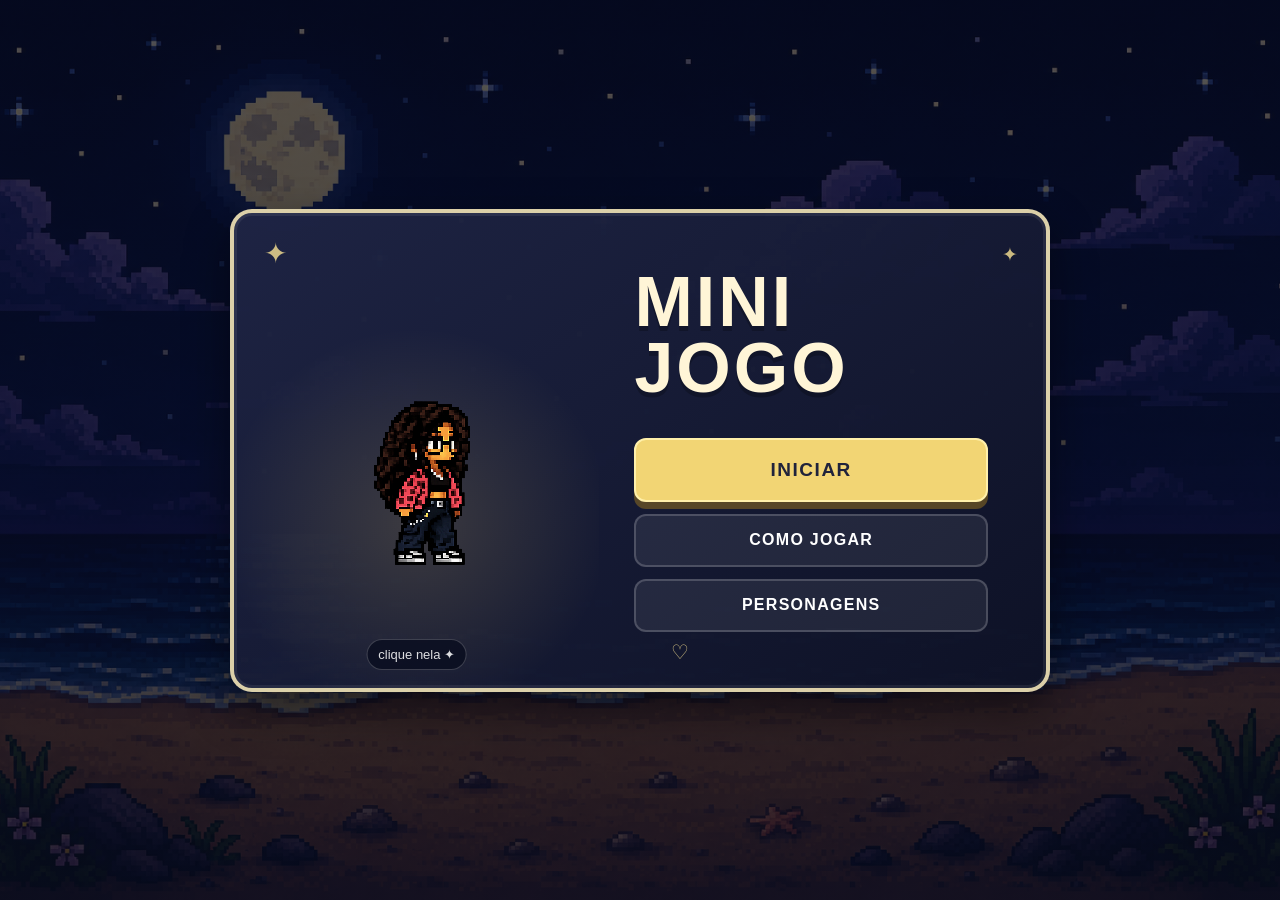
==== commit bbb30afa: "Add files via upload" ====
--- a/style.css
+++ b/style.css
@@ -3412,30 +3412,63 @@
 }
 
 /* ============================================================
-   MOBILE-FIRST FINAL — NÃO MEXER NA FÍSICA DO PLAYER
-   A hitbox e o bottom do #player continuam exatamente como o JS espera.
-   Só o desenho da personagem é redimensionado no ::after.
+   VIEWPORT VIRTUAL FINAL
+   O jogo inteiro trabalha sempre em 1600 x 720.
+   Em qualquer tela, ele só é REDIMENSIONADO COMO UM TODO.
+   Física, hitboxes e sprites continuam nas medidas originais.
 ============================================================ */
 
+:root {
+  --game-scale: 1;
+  --game-center-x: 50vw;
+  --game-center-y: 50vh;
+}
+
 html,
-body,
-#game,
+body {
+  width: 100%;
+  height: 100%;
+  overflow: hidden;
+  background: #05070d;
+}
+
+/* ---------- GAMEPLAY ---------- */
+
+#game {
+  position: fixed !important;
+
+  left: var(--game-center-x) !important;
+  top: var(--game-center-y) !important;
+
+  width: 1600px !important;
+  height: 720px !important;
+
+  transform:
+    translate(-50%, -50%)
+    scale(var(--game-scale)) !important;
+
+  transform-origin: center center !important;
+
+  overflow: hidden !important;
+}
+
+/* O mundo conserva TODAS as coordenadas originais. */
 #world {
-  height: 100dvh;
-}
-
+  width: 9000px !important;
+  height: 720px !important;
+}
+
+/* Cenários usam a altura virtual, não a altura real do celular. */
 .area,
 #nightToDay,
 #dayArea,
 #dayToSunset {
-  height: 100dvh;
-}
-
-/* ---------- PERSONAGEM PRINCIPAL ----------
-   Física e sprite mantidos na escala original do jogo.
-*/
+  height: 720px !important;
+}
+
+/* A personagem volta 100% para a regra original.
+   Nenhum scale individual. */
 #player {
-  position: absolute;
   width: 350px !important;
   height: 400px !important;
 
@@ -3444,366 +3477,127 @@
   background-repeat: no-repeat !important;
   background-position: center bottom !important;
 
+  scale: 1 !important;
   margin: 0 !important;
-  opacity: 1 !important;
-  visibility: visible !important;
-
-  z-index: 20;
 }
 
 #player::after {
   content: none !important;
 }
 
-/* ---------- HUD / CONTROLES ---------- */
-
-#counter {
-  top: max(8px, env(safe-area-inset-top));
-  left: max(8px, env(safe-area-inset-left));
-
-  padding:
-    clamp(5px, 1.2dvh, 8px)
-    clamp(9px, 1.4vw, 15px);
-
-  font-size: clamp(15px, 3dvh, 25px);
-}
-
-#controls {
-  bottom: max(8px, env(safe-area-inset-bottom));
-
-  padding-left:
-    max(10px, env(safe-area-inset-left));
-
-  padding-right:
-    max(10px, env(safe-area-inset-right));
-}
-
-.left-controls {
-  gap: clamp(8px, 1.5vw, 15px);
-}
-
-#controls button {
-  width: clamp(48px, 10dvh, 65px);
-  height: clamp(48px, 10dvh, 65px);
-
-  font-size: clamp(18px, 4dvh, 26px);
-}
-
-/* ---------- TELA INICIAL ---------- */
-
-#startScreen {
-  min-height: 100dvh;
-  padding: clamp(8px, 2dvh, 24px);
-}
-
-#startCard {
-  width: min(820px, 92vw);
-
-  min-height: 0 !important;
-  height: min(470px, 86dvh);
-  max-height: 86dvh;
-}
-
-.startCharacterSide {
-  min-height: 0 !important;
-  height: 100%;
-}
-
-#mainCharacterCard img {
-  width: clamp(175px, 42dvh, 340px);
-  max-height: 92%;
-
-  object-fit: contain;
-
-  bottom: clamp(-38px, -5dvh, -16px);
-}
-
-.clickHint {
-  bottom: clamp(7px, 2dvh, 18px);
-
-  padding:
-    clamp(4px, .9dvh, 7px)
-    clamp(7px, 1vw, 11px);
-
-  font-size: clamp(9px, 1.9dvh, 13px);
-}
-
-.startMenuSide {
-  padding:
-    clamp(14px, 5dvh, 56px)
-    clamp(18px, 4vw, 58px)
-    clamp(14px, 5dvh, 56px)
-    clamp(14px, 2.5vw, 35px);
-}
-
-.startMenuSide h1 {
-  margin-bottom: clamp(12px, 4dvh, 36px);
-
-  font-size: clamp(28px, 8dvh, 70px);
-}
-
-.startButtons {
-  gap: clamp(6px, 1.5dvh, 12px);
-}
-
-.startButtons button {
-  min-height: clamp(34px, 7dvh, 53px);
-
-  padding:
-    clamp(6px, 1.4dvh, 12px)
-    clamp(10px, 1.5vw, 20px);
-
-  font-size: clamp(11px, 2.4dvh, 16px);
-}
-
-.startButtons .mainStartBtn {
-  min-height: clamp(40px, 8dvh, 64px);
-  font-size: clamp(13px, 2.8dvh, 19px);
-}
-
-/* ---------- POPUPS ---------- */
-
-.menuPopup {
-  padding: clamp(8px, 2dvh, 22px);
-  overflow-y: auto;
-}
-
-.popupBox {
-  max-height: 88dvh;
-  overflow-y: auto;
-
-  padding: clamp(16px, 4dvh, 34px);
-}
-
-.popupBox h2 {
-  margin-bottom: clamp(12px, 3dvh, 24px);
-
-  font-size: clamp(22px, 4.5dvh, 30px);
-}
-
-.characterProfileCard {
-  min-height: 0;
-
-  grid-template-columns:
-    clamp(85px, 19dvh, 145px)
-    1fr;
-
-  gap: clamp(8px, 1.5vw, 14px);
-
-  padding: clamp(10px, 2.4dvh, 18px);
-}
-
-.characterProfileCard img {
-  width: clamp(85px, 19dvh, 145px);
-  max-height: 38dvh;
-}
-
-.characterProfileCard img[alt="Nati"] {
-  width: clamp(65px, 14dvh, 105px);
-}
-
-.characterProfileCard h3 {
-  margin-bottom: clamp(7px, 1.7dvh, 15px);
-
-  font-size: clamp(18px, 3.7dvh, 27px);
-}
-
-.characterProfileCard p {
-  font-size: clamp(11px, 2.15dvh, 16px);
-}
-
-.howToContent {
-  gap: clamp(7px, 1.8dvh, 13px);
-
-  font-size: clamp(12px, 2.4dvh, 17px);
-}
-
-.smallProfile {
-  grid-template-columns:
-    clamp(90px, 22dvh, 180px)
-    1fr;
-
-  gap: clamp(12px, 2.5vw, 26px);
-}
-
-.profileSprite {
-  width: clamp(90px, 22dvh, 180px);
-}
-
-/* ---------- MISSÃO ---------- */
-
-#missionScreen {
-  min-height: 100dvh;
-
-  padding: clamp(8px, 2dvh, 20px);
-
-  overflow-y: auto;
-}
-
-.missionBox {
-  width: min(560px, 88vw);
-  max-height: 88dvh;
-
-  overflow-y: auto;
-
-  padding:
-    clamp(12px, 3.7dvh, 38px)
-    clamp(14px, 3vw, 34px);
-}
-
-.missionMini {
-  font-size: clamp(8px, 1.8dvh, 12px);
-}
-
-.missionBox h2 {
-  margin:
-    clamp(3px, 1dvh, 8px)
-    0
-    clamp(5px, 1.5dvh, 12px);
-
-  font-size: clamp(20px, 5dvh, 34px);
-}
-
-.missionIntro {
-  margin-bottom: clamp(8px, 2.5dvh, 28px);
-
-  font-size: clamp(11px, 2.35dvh, 16px);
-}
-
-.missionGoals {
-  gap: clamp(6px, 1.6dvh, 12px);
-
-  margin-bottom: clamp(9px, 2.6dvh, 30px);
-}
-
-.missionGoal {
-  gap: clamp(8px, 1.5vw, 14px);
-
-  padding:
-    clamp(6px, 1.6dvh, 13px)
-    clamp(9px, 1.5vw, 15px);
-}
-
-.missionGoal span {
-  font-size: clamp(17px, 3.6dvh, 25px);
-}
-
-.missionGoal p {
-  font-size: clamp(11px, 2.2dvh, 15px);
-  line-height: 1.25;
-}
-
-#beginAdventureBtn {
-  padding: clamp(8px, 1.8dvh, 15px);
-
-  font-size: clamp(11px, 2.3dvh, 16px);
-}
-
-/* ---------- PRAIA ---------- */
-
+/* Não escala obstáculos individualmente. */
+.log,
+.rock,
+.crate,
+#bounceMushroom,
+.floating-crate,
+#pushableCrate,
+#returnCrate,
+#puzzleLedge,
+#riverLog,
+#risingPlatform,
+.temporary-platform,
+#movingCloud,
+.sunflower,
+#secretKey,
+.bird,
+.checkpoint,
+#floorButton,
+#temporaryButton,
+#finalButton,
+#finalDoor {
+  scale: 1 !important;
+}
+
+/* ---------- PRAIA ----------
+   Mesma resolução virtual do gameplay.
+*/
 #beachScene {
-  min-height: 100dvh;
-}
-
+  inset: auto !important;
+
+  left: var(--game-center-x) !important;
+  top: var(--game-center-y) !important;
+
+  width: 1600px !important;
+  height: 720px !important;
+
+  transform:
+    translate(-50%, -50%)
+    scale(var(--game-scale)) !important;
+
+  transform-origin: center center !important;
+}
+
+/* Neutraliza os @media antigos da praia.
+   A escala agora acontece no cenário inteiro. */
 #beachPlayer {
-  width: clamp(185px, 45dvh, 330px) !important;
-
-  bottom: clamp(-40px, -5dvh, -22px) !important;
+  left: 8% !important;
+  bottom: -52px !important;
+  width: 360px !important;
+}
+
+#beachCounter {
+  top: 22px !important;
+  left: 22px !important;
+  font-size: 20px !important;
+}
+
+#beachIntro {
+  top: 18% !important;
+  max-width: 430px !important;
+  font-size: 17px !important;
+  padding: 9px 14px !important;
+}
+
+#flowerDropBox {
+  left: 66% !important;
+  bottom: 105px !important;
+  width: 115px !important;
+  height: 82px !important;
 }
 
 #natCharacter {
-  width: clamp(145px, 34dvh, 255px) !important;
-
-  bottom: clamp(-32px, -4dvh, -17px) !important;
+  width: 270px !important;
+  bottom: -35px !important;
 }
 
 #natSpeech {
-  bottom: clamp(145px, 35dvh, 265px) !important;
-
-  padding:
-    clamp(6px, 1.3dvh, 10px)
-    clamp(9px, 1.5vw, 16px) !important;
-
-  font-size: clamp(12px, 2.45dvh, 17px) !important;
-}
-
-#beachCounter {
-  top: max(8px, env(safe-area-inset-top));
-  left: max(8px, env(safe-area-inset-left));
-
-  padding:
-    clamp(5px, 1.1dvh, 9px)
-    clamp(8px, 1.5vw, 15px);
-
-  font-size: clamp(13px, 2.6dvh, 20px);
-}
-
-#beachIntro {
-  top: clamp(6%, 10dvh, 18%) !important;
-
-  max-width: min(430px, 72vw) !important;
-
-  padding:
-    clamp(6px, 1.4dvh, 9px)
-    clamp(9px, 1.5vw, 14px) !important;
-
-  font-size: clamp(12px, 2.4dvh, 17px) !important;
-}
-
-#flowerDropBox {
-  bottom: clamp(58px, 15dvh, 105px);
-
-  width: clamp(72px, 14dvh, 115px);
-  height: clamp(52px, 10dvh, 82px);
-}
-
-.dropHint {
-  font-size: clamp(20px, 4dvh, 31px);
+  bottom: 275px !important;
+  font-size: 17px !important;
 }
 
 #finalBouquet,
 #finalBouquet.held {
-  width: clamp(235px, 54dvh, 470px) !important;
-
-  bottom: clamp(52px, 12dvh, 90px) !important;
-}
-
-/* mensagem final */
+  width: min(500px, 48vw) !important;
+  bottom: 90px !important;
+}
+
+/* ---------- MENSAGEM FINAL ---------- */
+
 #finalThankYou {
-  position: fixed;
+  position: absolute;
 
   left: 50%;
-  top: clamp(4%, 6.5dvh, 9%);
-
-  transform:
-    translate(-50%, 8px);
-
-  width: min(420px, 72vw);
-
-  padding:
-    clamp(6px, 1.3dvh, 11px)
-    clamp(10px, 1.7vw, 20px);
-
-  background:
-    rgba(8, 12, 35, .40);
-
-  border:
-    1px solid
-    rgba(255,255,255,.18);
-
+  top: 8%;
+
+  transform: translate(-50%, 8px);
+
+  width: 430px;
+  max-width: 72%;
+
+  padding: 10px 18px;
+
+  color: white;
+  text-align: center;
+
+  font: 16px/1.4 Arial, sans-serif;
+
+  background: rgba(8,12,35,.40);
+
+  border: 1px solid rgba(255,255,255,.18);
   border-radius: 12px;
 
-  color: white;
-
-  text-align: center;
-
-  font:
-    clamp(12px, 2.3dvh, 16px) /
-    1.4
-    Arial, sans-serif;
-
   opacity: 0;
-
   pointer-events: none;
 
   z-index: 40;
@@ -3815,9 +3609,7 @@
 
 #finalThankYou.show {
   opacity: 1;
-
-  transform:
-    translate(-50%, 0);
+  transform: translate(-50%, 0);
 }
 
 #finalThankYou p {
@@ -3829,112 +3621,6 @@
   color: #fff1c4;
 }
 
-#backToStartBtn {
-  bottom:
-    max(
-      8px,
-      env(safe-area-inset-bottom)
-    );
-
-  padding:
-    clamp(7px, 1.4dvh, 10px)
-    clamp(11px, 1.6vw, 18px);
-
-  font-size: clamp(12px, 2.3dvh, 16px);
-}
-
-/* ---------- CELULAR EM PÉ ---------- */
-
-@media (orientation: portrait) and (max-width: 700px) {
-
-  #startCard {
-    height: min(720px, 90dvh);
-
-    grid-template-columns: 1fr;
-    grid-template-rows: 50% 50%;
-  }
-
-  #mainCharacterCard img {
-    width: clamp(170px, 30dvh, 245px);
-  }
-
-  .startMenuSide {
-    text-align: center;
-  }
-
-  .characterGrid {
-    grid-template-columns: 1fr;
-
-    max-height: 66dvh;
-
-    overflow-y: auto;
-  }
-
-  .smallProfile {
-    grid-template-columns:
-      clamp(85px, 17dvh, 120px)
-      1fr;
-  }
-}
-
-/* ---------- CELULAR / TABLET DEITADO ---------- */
-
-@media (orientation: landscape) and (max-height: 650px) {
-
-  #startCard {
-    width: min(760px, 90vw);
-    height: 82dvh;
-  }
-
-  .missionBox {
-    width: min(620px, 78vw);
-    max-height: 84dvh;
-  }
-
-  .charactersBox {
-    width: min(760px, 88vw);
-  }
-
-  .characterGrid {
-    grid-template-columns: 1fr 1fr;
-  }
-}
-
-/* ============================================================
-   CÂMERA MOBILE — escala o jogo inteiro proporcionalmente
-   Mantém física, hitboxes e tamanhos relativos intactos.
-============================================================ */
-
-@media (orientation: landscape) and (max-height: 650px) {
-  :root {
-    --game-mobile-scale: 0.72;
-  }
-
-  #world {
-    width: calc(9000px / var(--game-mobile-scale)) !important;
-    height: calc(100dvh / var(--game-mobile-scale)) !important;
-
-    transform: scale(var(--game-mobile-scale));
-    transform-origin: left bottom;
-  }
-
-  /* Os cenários precisam preencher a altura "virtual" antes da escala. */
-  .area,
-  #nightToDay,
-  #dayArea,
-  #dayToSunset {
-    height: calc(100dvh / var(--game-mobile-scale)) !important;
-  }
-
-  /* HUD e controles ficam fora do zoom e continuam legíveis. */
-  #counter {
-    font-size: 18px !important;
-  }
-
-  #controls button {
-    width: 58px !important;
-    height: 58px !important;
-    font-size: 22px !important;
-  }
-}
-
+/* Menu inicial e missão continuam responsivos no tamanho REAL da tela.
+   Eles NÃO fazem parte do viewport virtual. */
+
